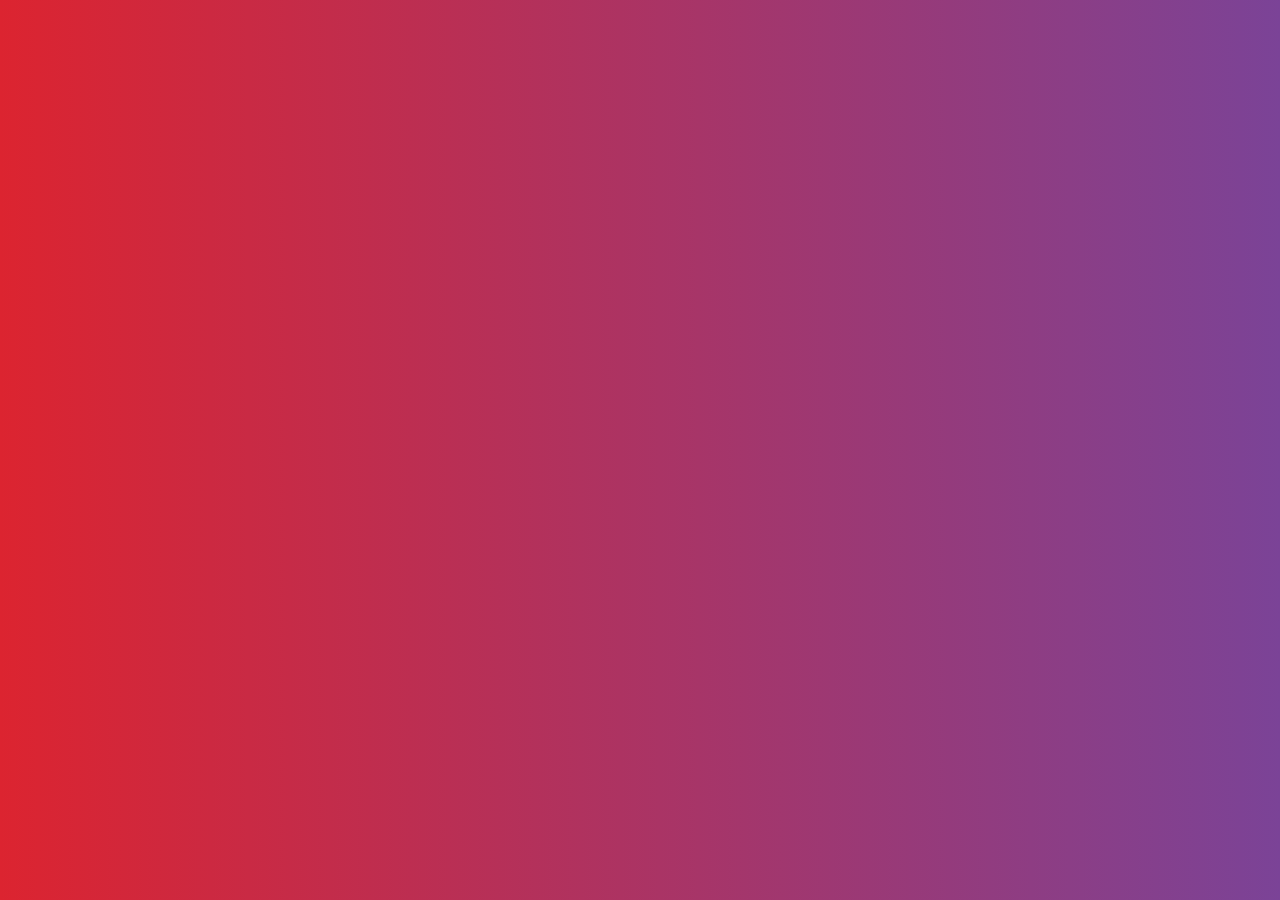
==== revoluciones.html @ 2a9cf99a "first" ====
<html>
<head>
    <title>REVOLUCIONES</title>

    <meta charset="utf-8">
    <meta name="viewport" content="width=device-width" user-scalable="no" />

    <link href="styles.css" rel="stylesheet" type="text/css">
    <link href="https://cdn.jsdelivr.net/npm/bootstrap@5.1.3/dist/css/bootstrap.min.css" rel="stylesheet"
        integrity="sha384-1BmE4kWBq78iYhFldvKuhfTAU6auU8tT94WrHftjDbrCEXSU1oBoqyl2QvZ6jIW3" crossorigin="anonymous">
        
</head>
<body>
    



<script src="main.js"></script>
</body>
</html>
---- styles.css ----
body{

    background: #7b4397;  /* fallback for old browsers */
    background: -webkit-linear-gradient(to right, #dc2430, #7b4397);  /* Chrome 10-25, Safari 5.1-6 */
    background: linear-gradient(to right, #dc2430, #7b4397); /* W3C, IE 10+/ Edge, Firefox 16+, Chrome 26+, Opera 12+, Safari 7+ */
    
}



.nav-item{

    color: white;
}

.banner{

    width: 100%;
    height: 100vh;
    position: relative;
    overflow: hidden;
}

.slider{

    width: 100%;
    height: 100vh;
    position: absolute;
    top: 0;
}

#slideImg{

    width: 100%;
    height: 100%;

}

.overlay{

    width: 100%;
    height: 100vh;
    background: linear-gradient(rgba(0,0,0,0.7),rgba(0,0,0,0.7));
    position: absolute;
    top: 0;
}

.content h1{
    text-align: center;
    width: 80%;
    margin:10% auto 10px;
    font-size:50px;

    color: white;
}


.content h3{

    text-align: center;
    width: 80%;
    margin:0 auto 100px;
    font-weight: 100;
    line-height: 25px;
    color: white;
}


.cssbuttons-io-button {
    
    margin:0 auto;
    background: #A370F0;
    color: white;
    font-family: inherit;
    padding: 0.35em;
    padding-left: 1.2em;
    font-size: 17px;
    font-weight: 500;
    border-radius: 0.9em;
    border: none;
    letter-spacing: 0.05em;
    display: -webkit-box;
    display: -ms-flexbox;
    display: flex;
    -webkit-box-align: center;
        -ms-flex-align: center;
            align-items: center;
    -webkit-box-shadow: inset 0 0 1.6em -0.6em #714da6;
            box-shadow: inset 0 0 1.6em -0.6em #714da6;
    overflow: hidden;
    position: relative;
    height: 2.8em;
    padding-right: 3.3em;
   }
   
   .cssbuttons-io-button .icon {
    background: white;
    margin-left: 50%;
    position: absolute;
    display: -webkit-box;
    display: -ms-flexbox;
    display: flex;
    -webkit-box-align: center;
        -ms-flex-align: center;
            align-items: center;
    -webkit-box-pack: center;
        -ms-flex-pack: center;
            justify-content: center;
    height: 2.2em;
    width: 2.2em;
    border-radius: 0.7em;
    -webkit-box-shadow: 0.1em 0.1em 0.6em 0.2em #7b52b9;
            box-shadow: 0.1em 0.1em 0.6em 0.2em #7b52b9;
    right: 0.3em;
    -webkit-transition: all 0.3s;
    transition: all 0.3s;
   }
   
   .cssbuttons-io-button:hover .icon {
    width: calc(100% - 0.6em);
   }
   
   .cssbuttons-io-button .icon svg {
    width: 1.1em;
    -webkit-transition: -webkit-transform 0.3s;
    transition: -webkit-transform 0.3s;
    transition: transform 0.3s;
    transition: transform 0.3s, -webkit-transform 0.3s;
    color: #7b52b9;
   }
   
   .cssbuttons-io-button:hover .icon svg {
    -webkit-transform: translateX(0.1em);
        -ms-transform: translateX(0.1em);
            transform: translateX(0.1em);
   }
   
   .cssbuttons-io-button:active .icon {
    -webkit-transform: scale(0.95);
        -ms-transform: scale(0.95);
            transform: scale(0.95);
   }
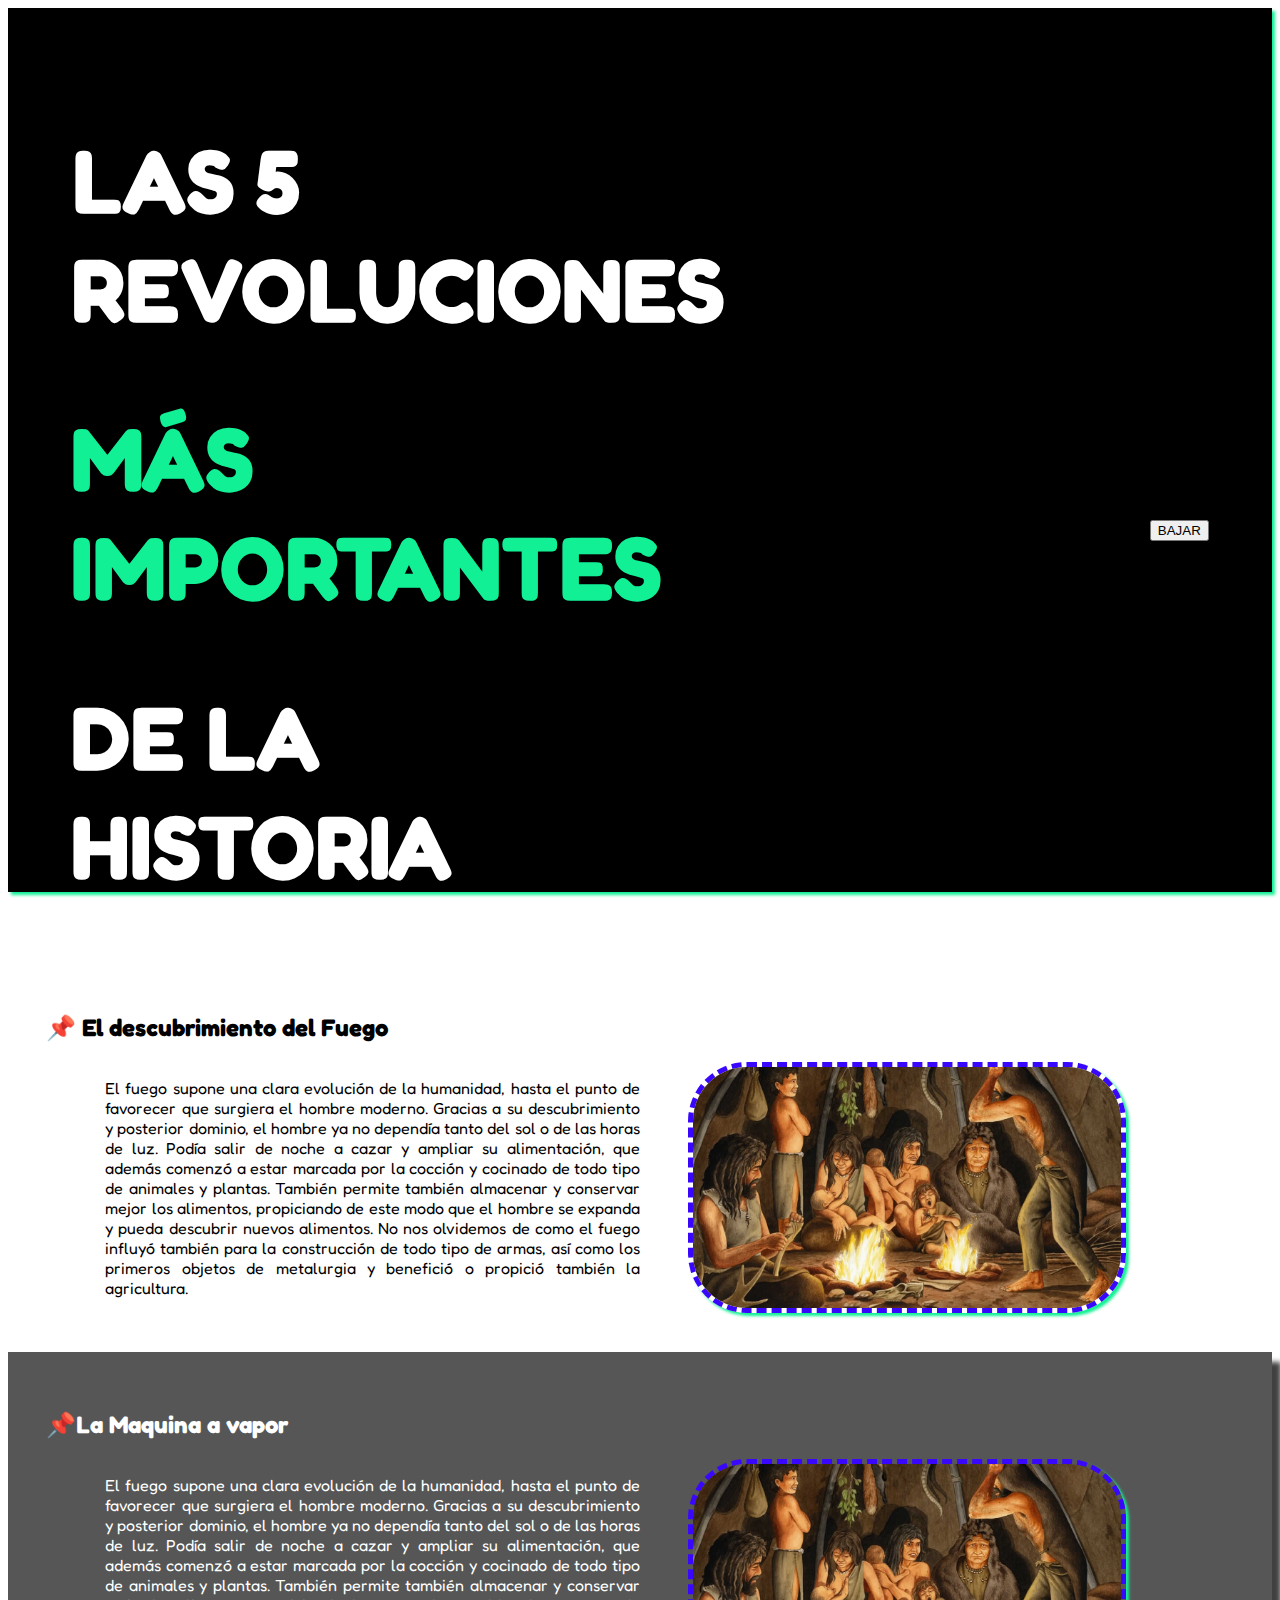
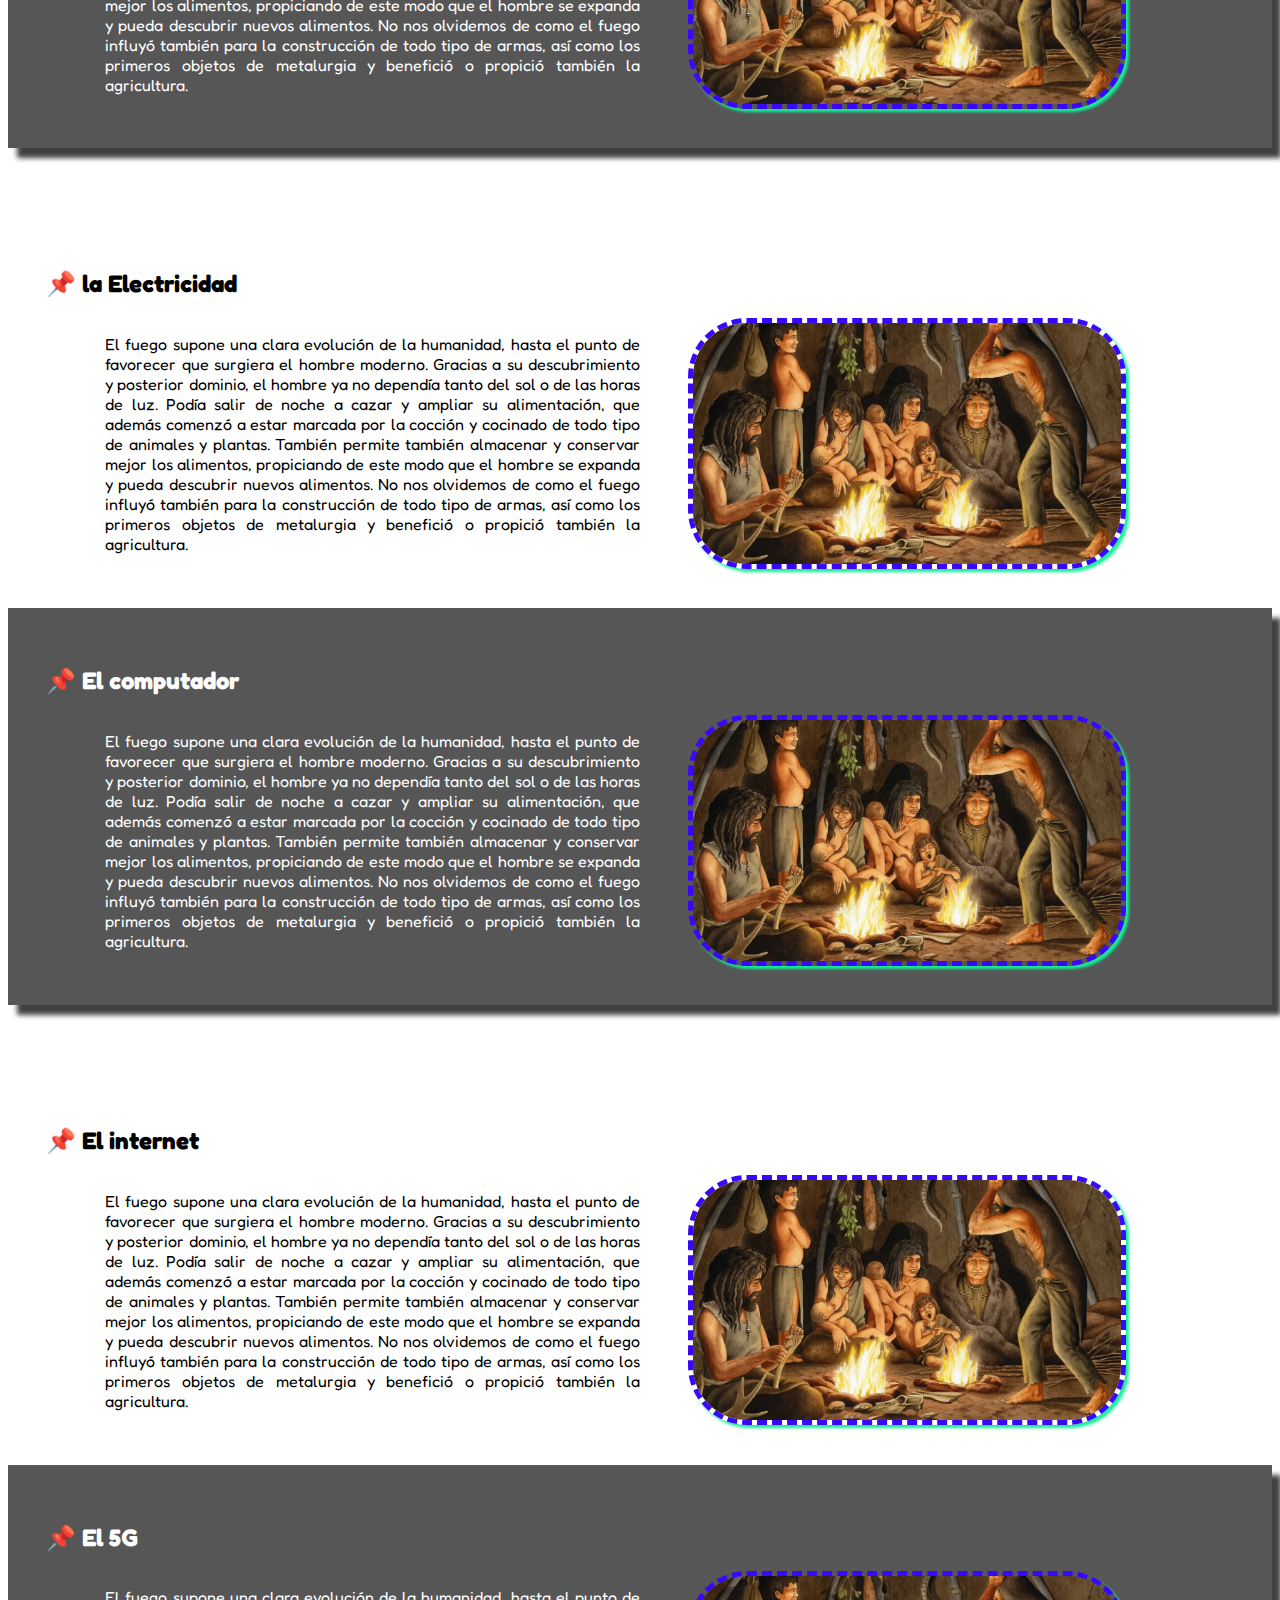
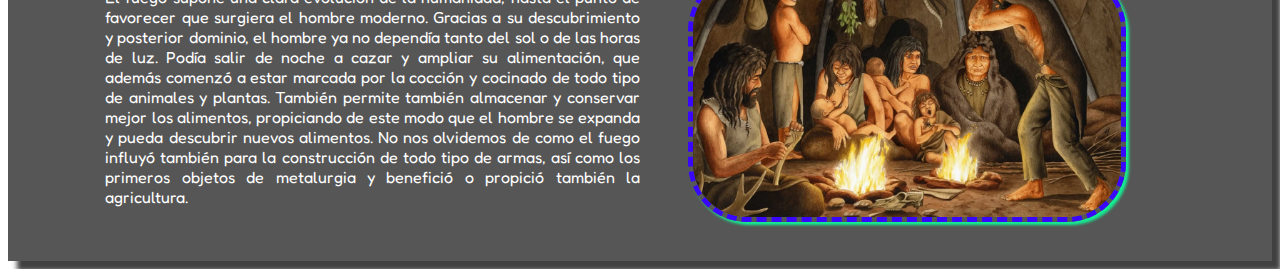
==== commit 60f0f2f1: "Segundo" ====
--- a/revoluciones.html
+++ b/revoluciones.html
@@ -8,12 +8,155 @@
     <link href="styles.css" rel="stylesheet" type="text/css">
     <link href="https://cdn.jsdelivr.net/npm/bootstrap@5.1.3/dist/css/bootstrap.min.css" rel="stylesheet"
         integrity="sha384-1BmE4kWBq78iYhFldvKuhfTAU6auU8tT94WrHftjDbrCEXSU1oBoqyl2QvZ6jIW3" crossorigin="anonymous">
+
+        <link rel="preconnect" href="https://fonts.googleapis.com">
+        <link rel="preconnect" href="https://fonts.gstatic.com" crossorigin>
+        <link href="https://fonts.googleapis.com/css2?family=Fredoka+One&display=swap" rel="stylesheet">
         
 </head>
 <body>
+
+    <div id="encabezado">
+    <div id="encabezado1">
+
+        <h1>LAS 5 REVOLUCIONES</h1>
+         <h1 style="color: #12F095">MÁS IMPORTANTES</h1>
+        <h1> DE LA HISTORIA</H1>
+
+
+    </div>
+
+    <div id="encabezado2">
+        <a href="#fuego">
+        <button type="button" id="bajar" class="btn btn-danger">BAJAR</button>
+        </a>
+    </div>
+    </div>
+
+    <!--====================FUEGO=================-->
+
+    <section id="fuego">
+        <div id="fuegodiv">
+        <h2>📌 El descubrimiento del Fuego</h2>
+        <div id="fuegodiv2">
+            
+            <div><p>El fuego supone una clara evolución de la humanidad, hasta el punto de favorecer que surgiera el hombre moderno. Gracias a su descubrimiento y posterior dominio, el hombre ya no dependía tanto del sol o de las horas de luz. Podía salir de noche a cazar y ampliar su alimentación, que además comenzó a estar marcada por la cocción y cocinado de todo tipo de animales y plantas.
+                También permite también almacenar y conservar mejor los alimentos, propiciando de este modo que el hombre se expanda y pueda descubrir nuevos alimentos.
+                No nos olvidemos de como el fuego influyó también para la construcción de todo tipo de armas, así como los primeros objetos de metalurgia y benefició o propició también la agricultura.
+                </p></div>
+            <div>
+                <center>
+                <img src="Fuego-Descubrimiento.jpg" id="fuegoimg">
+                </center>
+            </div> 
+        </div>
+        </div>
+    </section>
+
+    <!-- ===================MAQUINA A VAPOR==============-->
+
+    <section id="vapor">
+        <div id="fuegodiv">
+        <h2>📌La Maquina a vapor</h2>
+        <div id="fuegodiv2">
+            
+            <div><p>El fuego supone una clara evolución de la humanidad, hasta el punto de favorecer que surgiera el hombre moderno. Gracias a su descubrimiento y posterior dominio, el hombre ya no dependía tanto del sol o de las horas de luz. Podía salir de noche a cazar y ampliar su alimentación, que además comenzó a estar marcada por la cocción y cocinado de todo tipo de animales y plantas.
+                También permite también almacenar y conservar mejor los alimentos, propiciando de este modo que el hombre se expanda y pueda descubrir nuevos alimentos.
+                No nos olvidemos de como el fuego influyó también para la construcción de todo tipo de armas, así como los primeros objetos de metalurgia y benefició o propició también la agricultura.
+                </p></div>
+            <div>
+                <center>
+                <img src="Fuego-Descubrimiento.jpg" id="fuegoimg">
+                </center>
+            </div> 
+        </div>
+        </div>
+    </section>
+
+    <!-- ================ELECTRICIDAD=================-->
+
+    <section id="fuego">
+        <div id="fuegodiv">
+        <h2>📌 la Electricidad</h2>
+        <div id="fuegodiv2">
+            
+            <div><p>El fuego supone una clara evolución de la humanidad, hasta el punto de favorecer que surgiera el hombre moderno. Gracias a su descubrimiento y posterior dominio, el hombre ya no dependía tanto del sol o de las horas de luz. Podía salir de noche a cazar y ampliar su alimentación, que además comenzó a estar marcada por la cocción y cocinado de todo tipo de animales y plantas.
+                También permite también almacenar y conservar mejor los alimentos, propiciando de este modo que el hombre se expanda y pueda descubrir nuevos alimentos.
+                No nos olvidemos de como el fuego influyó también para la construcción de todo tipo de armas, así como los primeros objetos de metalurgia y benefició o propició también la agricultura.
+                </p></div>
+            <div>
+                <center>
+                <img src="Fuego-Descubrimiento.jpg" id="fuegoimg">
+                </center>
+            </div> 
+        </div>
+        </div>
+    </section>
+
+    <!-- ================COMPUTADORAS=================-->
+
+    <section id="vapor">
+        <div id="fuegodiv">
+        <h2>📌 El computador</h2>
+        <div id="fuegodiv2">
+            
+            <div><p>El fuego supone una clara evolución de la humanidad, hasta el punto de favorecer que surgiera el hombre moderno. Gracias a su descubrimiento y posterior dominio, el hombre ya no dependía tanto del sol o de las horas de luz. Podía salir de noche a cazar y ampliar su alimentación, que además comenzó a estar marcada por la cocción y cocinado de todo tipo de animales y plantas.
+                También permite también almacenar y conservar mejor los alimentos, propiciando de este modo que el hombre se expanda y pueda descubrir nuevos alimentos.
+                No nos olvidemos de como el fuego influyó también para la construcción de todo tipo de armas, así como los primeros objetos de metalurgia y benefició o propició también la agricultura.
+                </p></div>
+            <div>
+                <center>
+                <img src="Fuego-Descubrimiento.jpg" id="fuegoimg">
+                </center>
+            </div> 
+        </div>
+        </div>
+    </section>
+    
+    <!-- ================INTERNET=================-->
+
+    <section id="fuego">
+        <div id="fuegodiv">
+        <h2>📌 El internet</h2>
+        <div id="fuegodiv2">
+            
+            <div><p>El fuego supone una clara evolución de la humanidad, hasta el punto de favorecer que surgiera el hombre moderno. Gracias a su descubrimiento y posterior dominio, el hombre ya no dependía tanto del sol o de las horas de luz. Podía salir de noche a cazar y ampliar su alimentación, que además comenzó a estar marcada por la cocción y cocinado de todo tipo de animales y plantas.
+                También permite también almacenar y conservar mejor los alimentos, propiciando de este modo que el hombre se expanda y pueda descubrir nuevos alimentos.
+                No nos olvidemos de como el fuego influyó también para la construcción de todo tipo de armas, así como los primeros objetos de metalurgia y benefició o propició también la agricultura.
+                </p></div>
+            <div>
+                <center>
+                <img src="Fuego-Descubrimiento.jpg" id="fuegoimg">
+                </center>
+            </div> 
+        </div>
+        </div>
+    </section>
+
+    <!-- ================El 5G=================-->
+
+    <section id="vapor">
+        <div id="fuegodiv">
+        <h2>📌 El 5G</h2>
+        <div id="fuegodiv2">
+            
+            <div><p>El fuego supone una clara evolución de la humanidad, hasta el punto de favorecer que surgiera el hombre moderno. Gracias a su descubrimiento y posterior dominio, el hombre ya no dependía tanto del sol o de las horas de luz. Podía salir de noche a cazar y ampliar su alimentación, que además comenzó a estar marcada por la cocción y cocinado de todo tipo de animales y plantas.
+                También permite también almacenar y conservar mejor los alimentos, propiciando de este modo que el hombre se expanda y pueda descubrir nuevos alimentos.
+                No nos olvidemos de como el fuego influyó también para la construcción de todo tipo de armas, así como los primeros objetos de metalurgia y benefició o propició también la agricultura.
+                </p></div>
+            <div>
+                <center>
+                <img src="Fuego-Descubrimiento.jpg" id="fuegoimg">
+                </center>
+            </div> 
+        </div>
+        </div>
+    </section>
+    
+    
     
 
-
+    
 
 <script src="main.js"></script>
 </body>
--- a/styles.css
+++ b/styles.css
@@ -1,12 +1,11 @@
-body{
-
-    background: #7b4397;  /* fallback for old browsers */
-    background: -webkit-linear-gradient(to right, #dc2430, #7b4397);  /* Chrome 10-25, Safari 5.1-6 */
-    background: linear-gradient(to right, #dc2430, #7b4397); /* W3C, IE 10+/ Edge, Firefox 16+, Chrome 26+, Opera 12+, Safari 7+ */
-    
-}
-
-
+
+
+h2{
+
+    font-family: 'Fredoka One', cursive;
+
+
+}
 
 .nav-item{
 
@@ -140,4 +139,84 @@
         -ms-transform: scale(0.95);
             transform: scale(0.95);
    }
-   +   
+   #encabezado{
+
+    font-family: 'Fredoka One', cursive;
+    justify-content: center;
+    width: 100%;
+    display: grid;
+    grid-template-columns: 45% 45%;
+    height: 100%;
+    margin: auto;
+    background-color: black;
+    box-shadow: 3px 3px 3px #12F095;
+
+   }
+   #encabezado1{
+    margin-top:10%;
+   }
+   #encabezado1 h1 {
+
+    color: white;
+    font-size:10vh;
+   }
+   #encabezado2{
+
+    text-align: right;
+    
+   }
+
+   #bajar{
+    
+    margin-top:90%;
+
+   }
+  
+   #fuego{
+
+    margin-top:5%;
+    font-family: 'Fredoka One', cursive;
+    
+
+
+   }
+
+   #fuegodiv{
+
+    padding: 3%;
+   }
+  
+   #fuegodiv2{
+
+    display: grid;
+    grid-template-columns: 45% 45%;
+    text-align: justify;
+    justify-content:center;
+
+   }
+
+   #fuegoimg{
+    width: 80%;
+    border-radius: 59px 59px 59px 59px;
+    -moz-border-radius: 59px 59px 59px 59px;
+    -webkit-border-radius: 59px 59px 59px 59px;
+    border: 5px dashed #3908fc;
+
+    box-shadow: 3px 3px 3px #12F095;
+
+   }
+
+   #vapor{
+    font-family: 'Fredoka One', cursive;
+    color:white;
+
+    background-color:#565656;
+    -webkit-box-shadow: 9px 10px 5px 0px rgba(0,0,0,0.75);
+    -moz-box-shadow: 9px 10px 5px 0px rgba(0,0,0,0.75);
+    box-shadow: 9px 10px 5px 0px rgba(0,0,0,0.75);
+
+   }
+
+
+   
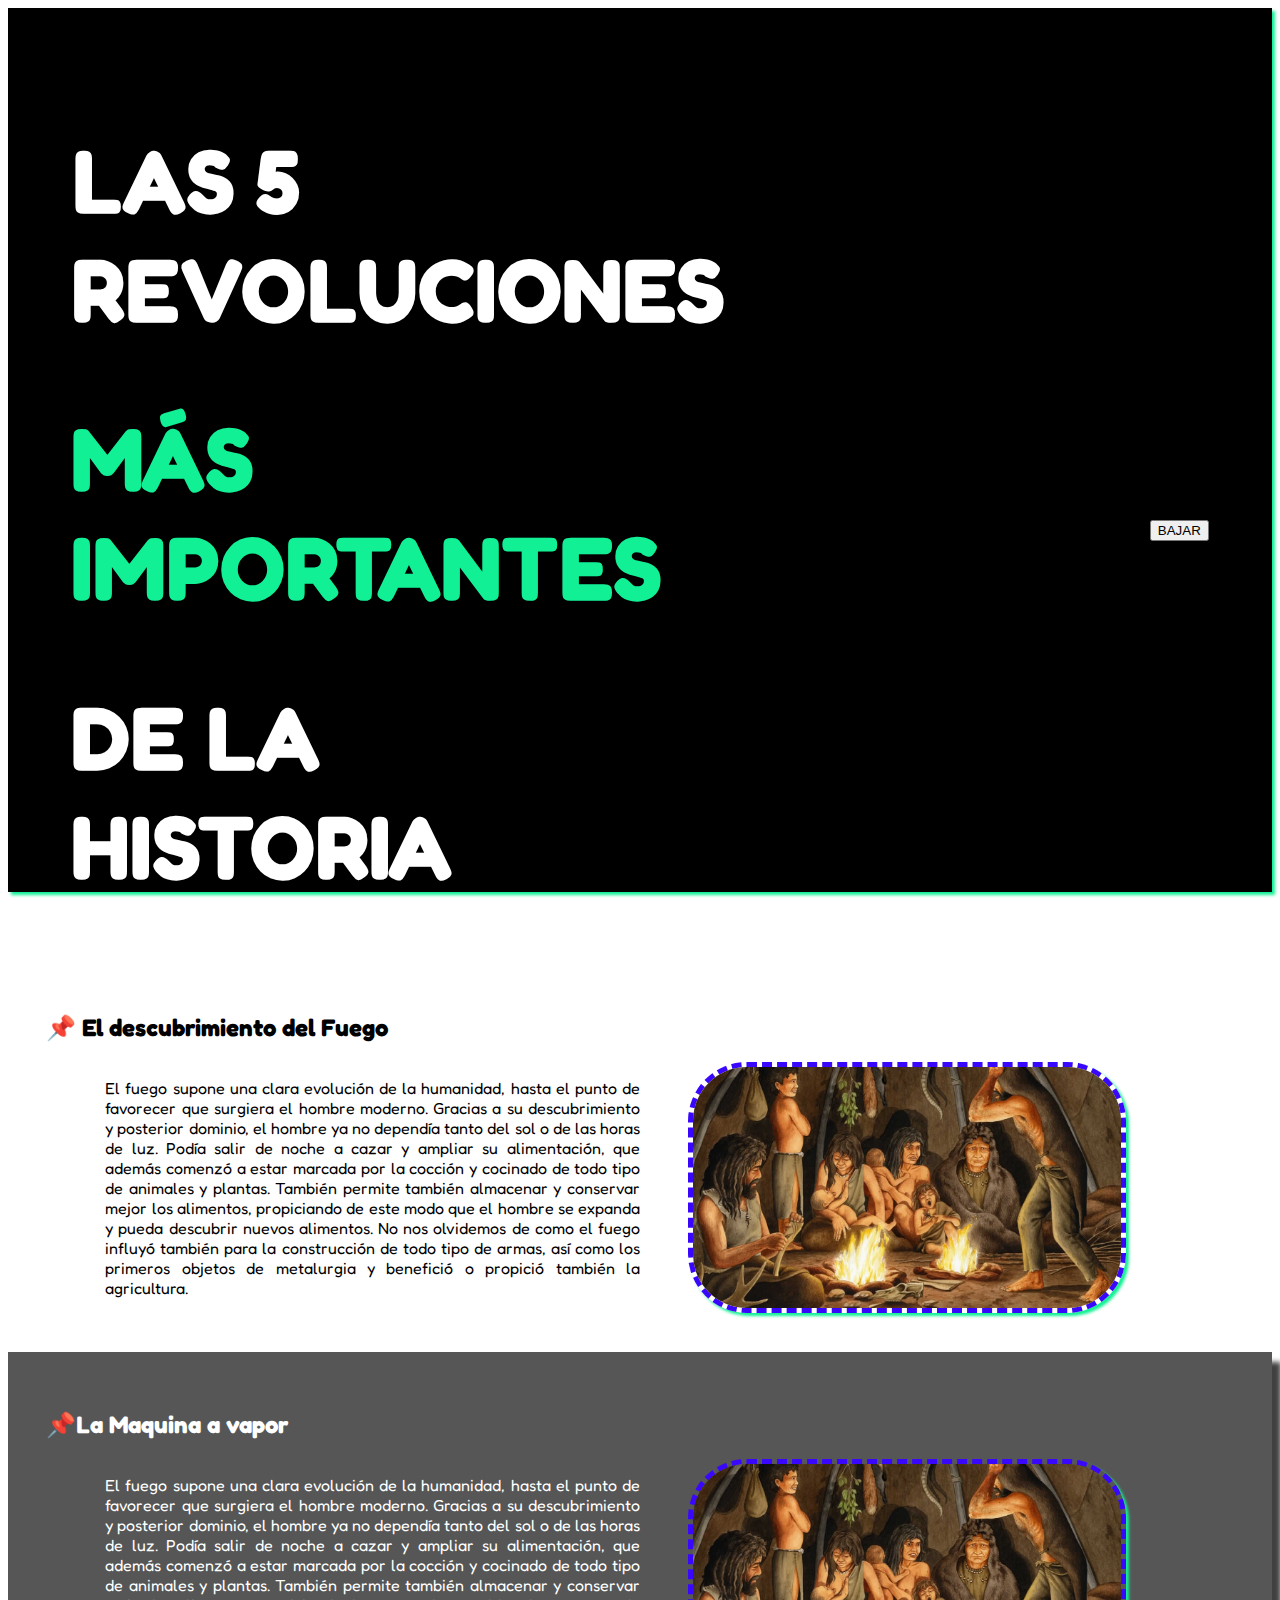
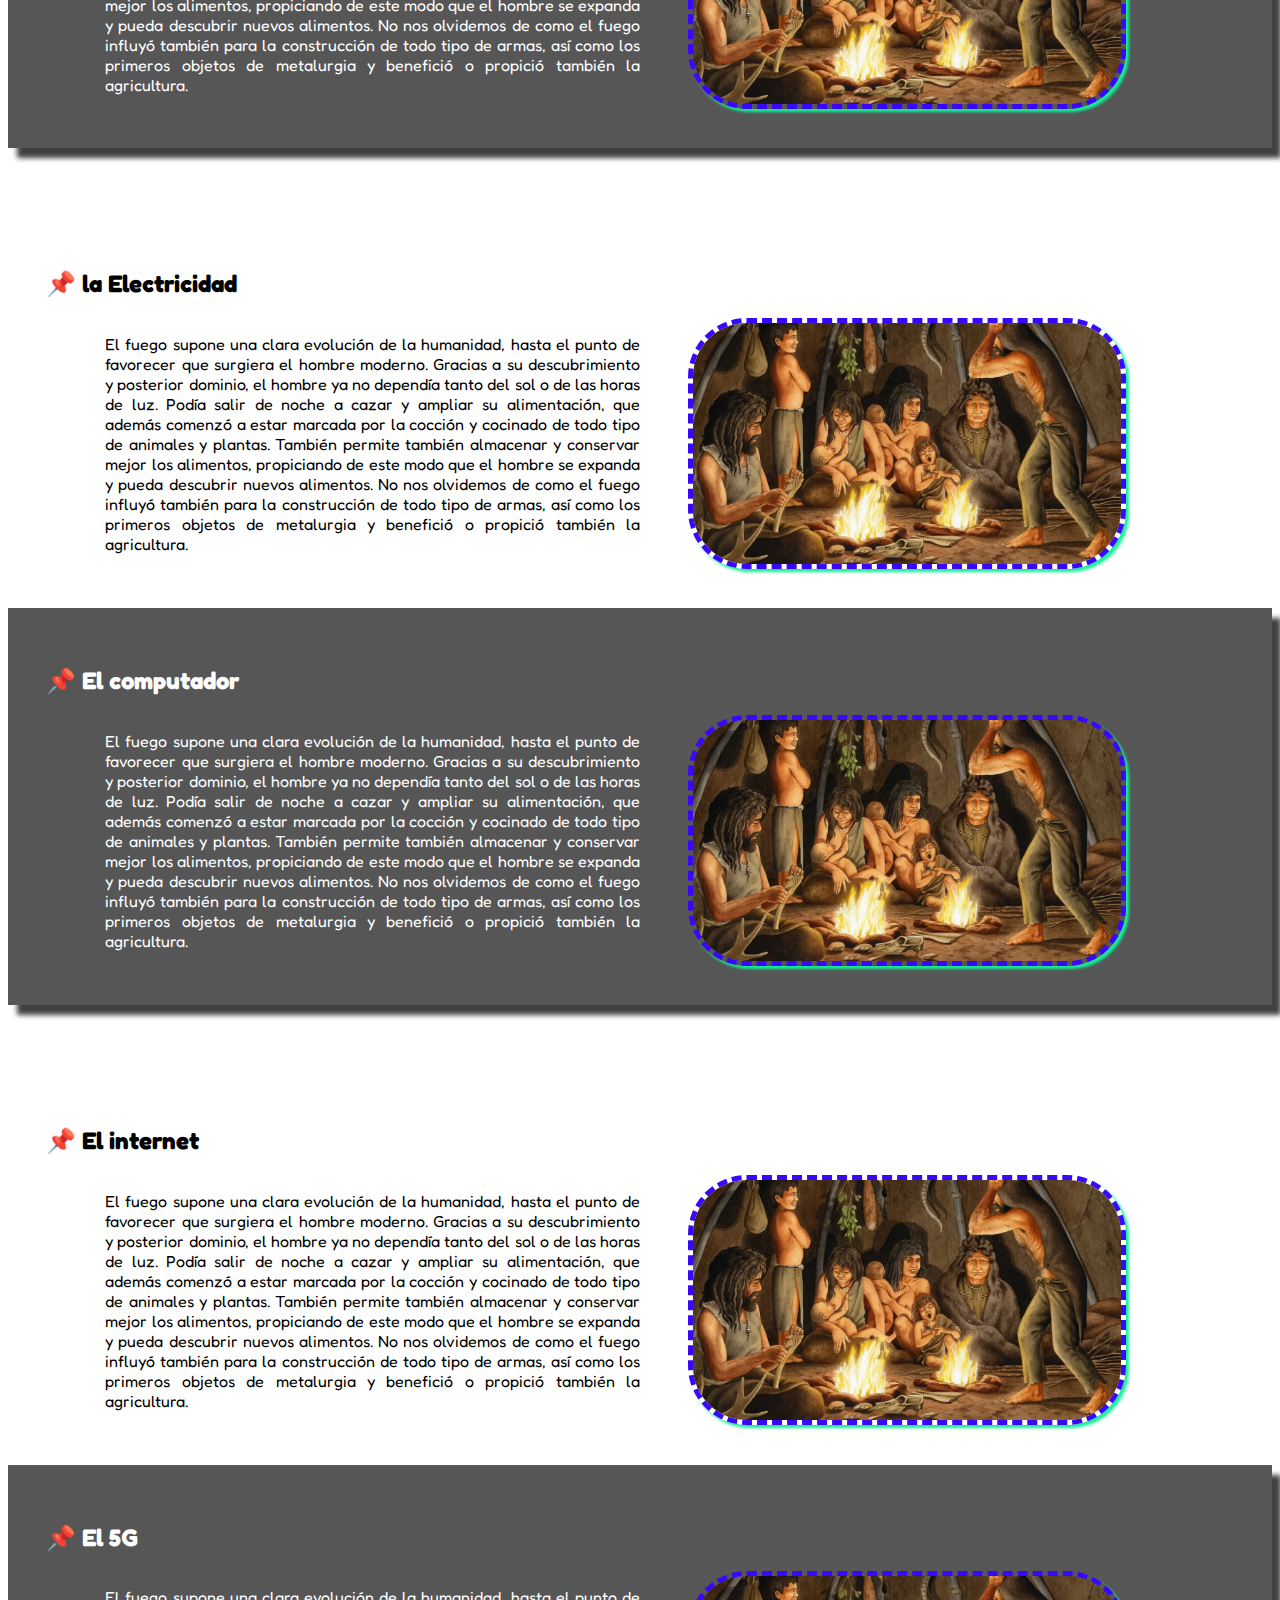
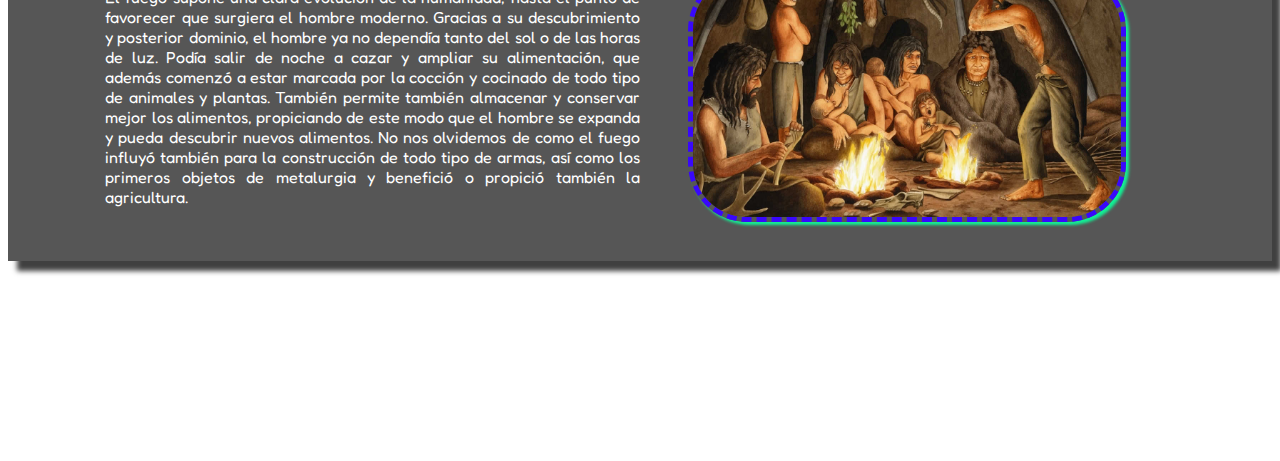
==== commit 6a197d93: "tercero" ====
--- a/revoluciones.html
+++ b/revoluciones.html
@@ -12,6 +12,9 @@
         <link rel="preconnect" href="https://fonts.googleapis.com">
         <link rel="preconnect" href="https://fonts.gstatic.com" crossorigin>
         <link href="https://fonts.googleapis.com/css2?family=Fredoka+One&display=swap" rel="stylesheet">
+
+        <link rel="stylesheet"  href="https://use.fontawesome.com/releases/v5.8.1/css/all.css" integrity="sha384-50oBUHEmvpQ+1lW4y57PTFmhCaXp0ML5d60M1M7uH2+nqUivzIebhndOJK28anvf" crossorigin="anonymous">
+
         
 </head>
 <body>
@@ -154,7 +157,20 @@
     </section>
     
     
-    
+    <footer id="footer">
+
+
+        <div class="redes-container">
+            <ul>
+              <li><a href="https://www.instagram.com/alejoelavion/" target="_blank" class="fab fa-instagram"></a></li>
+              <li><a href="https://wa.link/wn63qp" target="_blank" class="fab fa-whatsapp"></a></li>
+              <li><a href="https://github.com/" target="_blank" class="fab fa-github"></a></li>
+
+      
+            </ul>
+          </div>
+          
+       </footer>
 
     
 
--- a/styles.css
+++ b/styles.css
@@ -220,3 +220,67 @@
 
 
    
+   #footer{
+
+    margin-top: 20px;
+    background-color:white;
+}
+
+
+.redes-container{
+    display: flex;
+    height: 18vh;
+    align-items: center;
+    justify-content: center;
+    text-align: center;
+    margin-top: 30px;
+}
+
+.redes-container ul li{
+    display: inline-block;
+    margin: 0 5px;
+    width: 50px;
+    height: 50px;
+    text-align: center;
+}
+
+.redes-container ul li a{
+    display: block;
+    padding: 0 10px;
+    background-color: #333;
+    color: white;
+    line-height: 50px;
+    font-size: 18px;
+    box-shadow: 0 3px 5px 0px rgba(0, 0, 0, 2);
+    transition: .2s;
+}
+
+.redes-container ul:hover a{
+    filter:blur(2px);
+}
+
+.redes-container ul li a:hover{
+    transform: translate(-3px) scale(1.05);
+    box-shadow: 0 5px 5px 0px rgba(0, 0, 0, 4);
+    filter: none;
+}
+
+.redes-container ul li .facebook:hover{
+    background-color: var(--facebook);
+}
+
+.redes-container ul li .instagram:hover{
+    background-color: var(--instagram);
+}
+
+.redes-container ul li .twitter:hover{
+    background-color: var(--twitter);
+}
+
+.redes-container ul li .pinterest:hover{
+    background-color: var(--pinterest);
+}
+
+.redes-container ul li .linkedin:hover{
+    background-color: var(--linkedin);
+}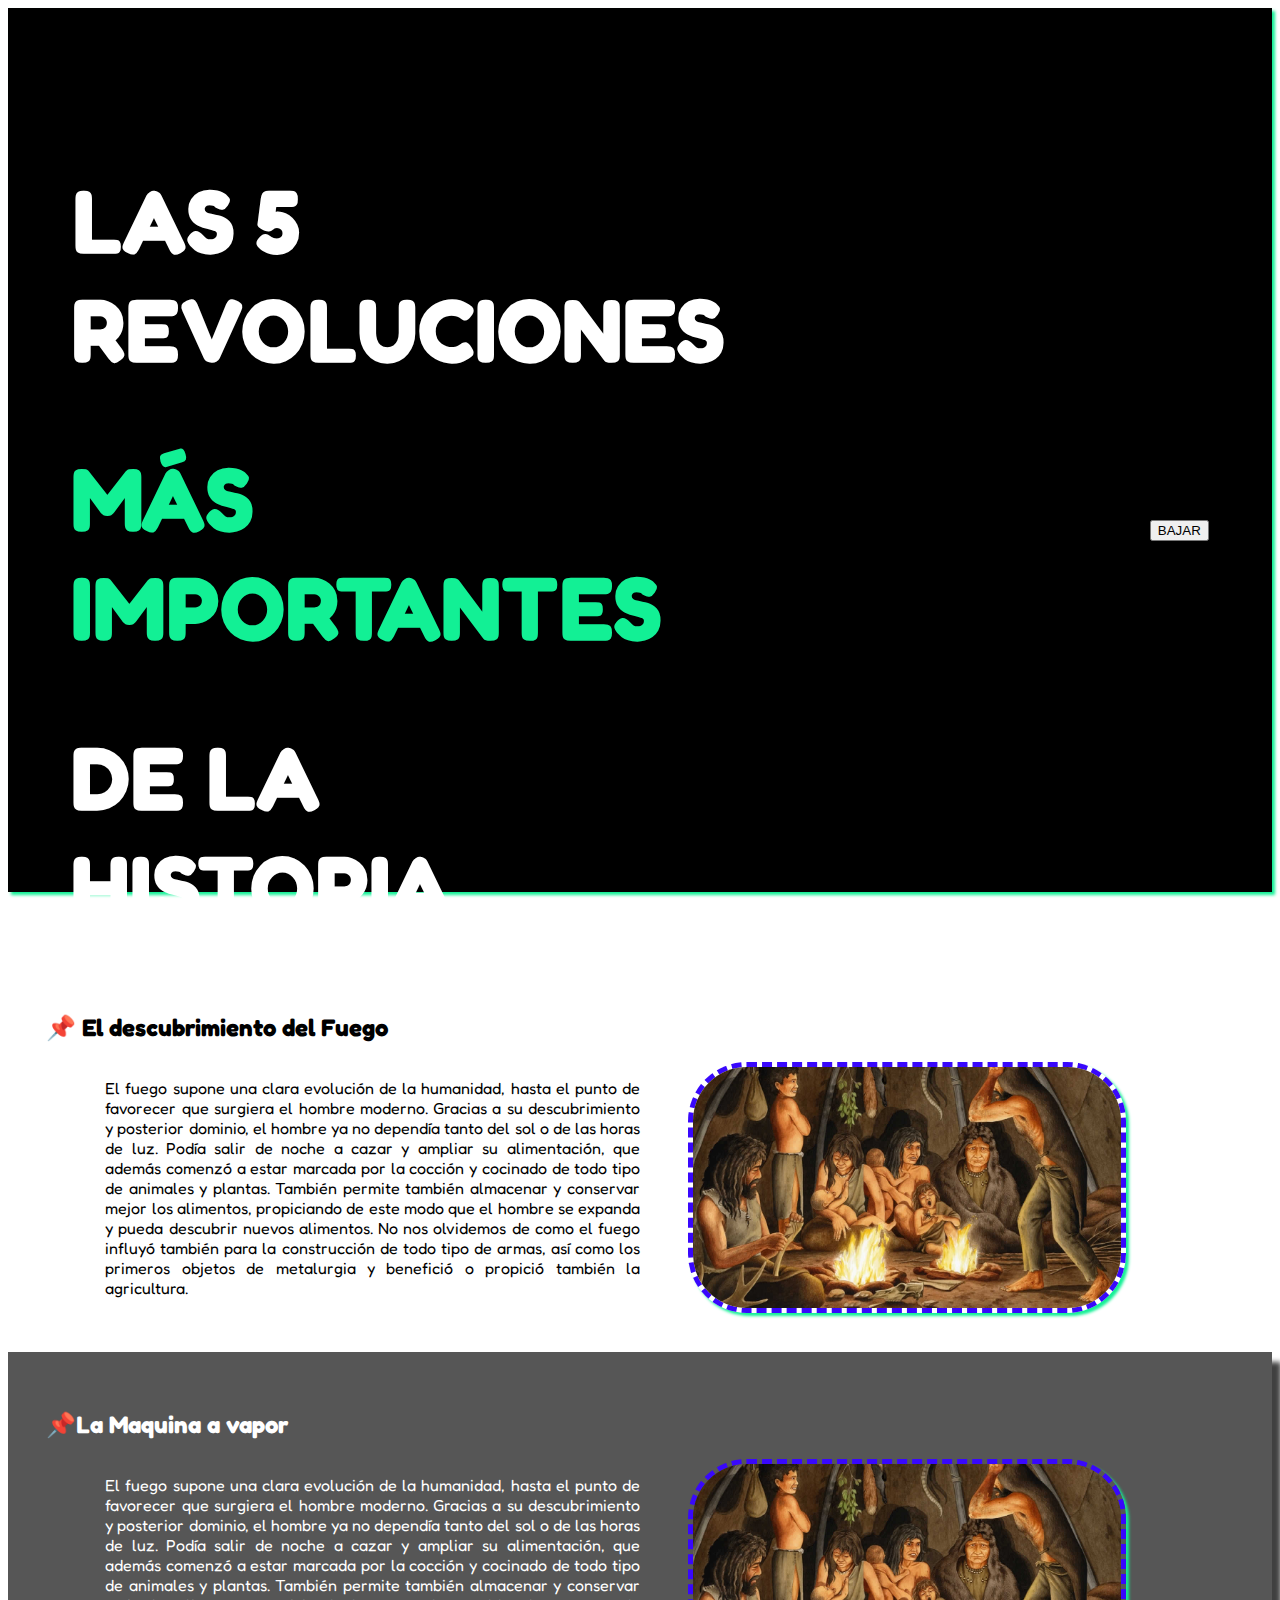
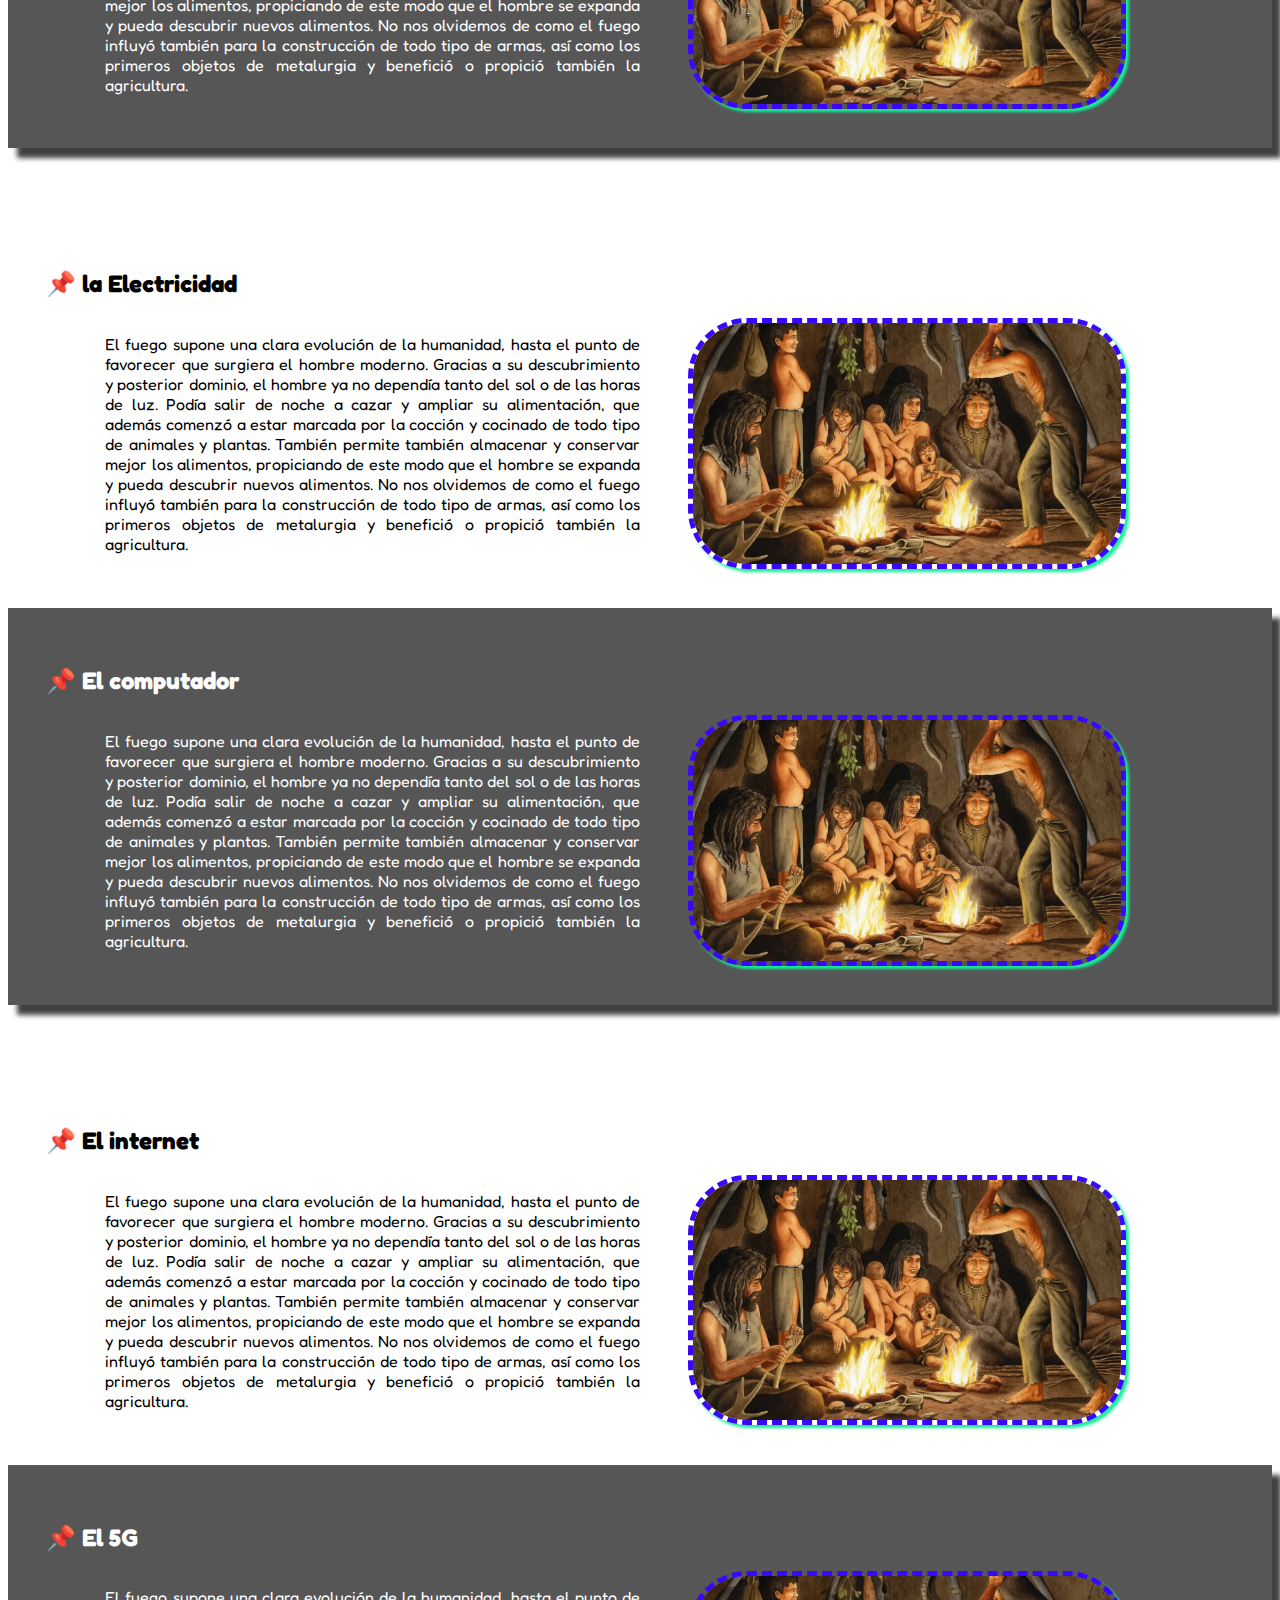
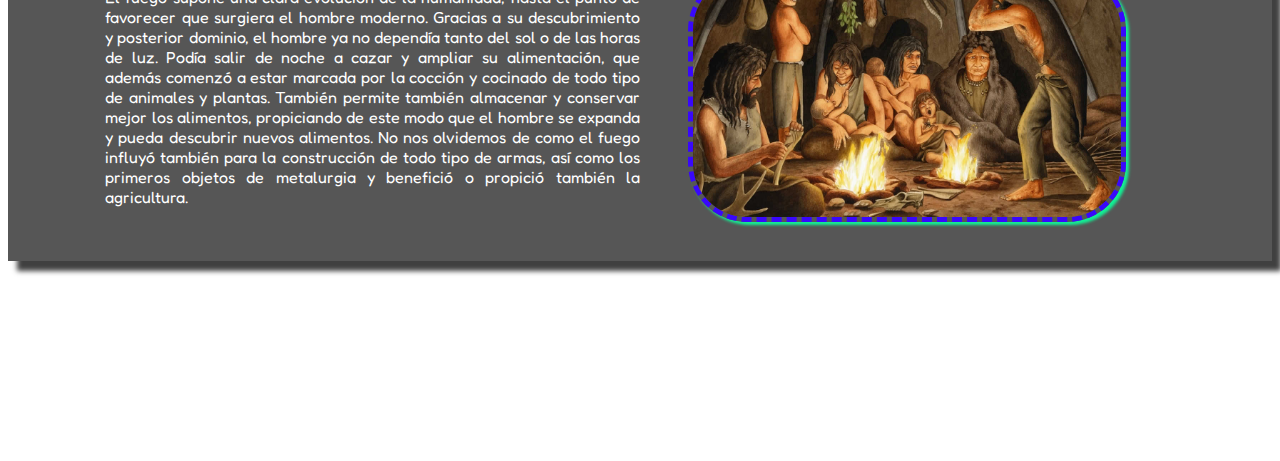
==== commit ca4526f4: "cuarto" ====
--- a/revoluciones.html
+++ b/revoluciones.html
@@ -21,7 +21,8 @@
 
     <div id="encabezado">
     <div id="encabezado1">
-
+        <br>
+        <br>
         <h1>LAS 5 REVOLUCIONES</h1>
          <h1 style="color: #12F095">MÁS IMPORTANTES</h1>
         <h1> DE LA HISTORIA</H1>
--- a/styles.css
+++ b/styles.css
@@ -26,13 +26,6 @@
     height: 100vh;
     position: absolute;
     top: 0;
-}
-
-#slideImg{
-
-    width: 100%;
-    height: 100%;
-
 }
 
 .overlay{
@@ -63,6 +56,29 @@
     line-height: 25px;
     color: white;
 }
+
+/*+++++++++++++++++++INDEX COMPUTADORES++++++++++++++++++++++++*/
+
+@media(min-width:768px){
+
+    #slideImg{
+
+        width: 100%;
+        height: 100%;
+    
+    }
+
+}
+
+/*+++++++++++++++++++INDEX TELEFONOS++++++++++++++++++++++++*/
+@media(max-width:768px){   
+    #slideImg{
+    
+        height: 100%;
+        position: absolute;
+    }
+}
+
 
 
 .cssbuttons-io-button {
@@ -139,7 +155,10 @@
         -ms-transform: scale(0.95);
             transform: scale(0.95);
    }
-   
+
+
+   /*+++++++++++++++++++++++++REVOLUCIONES COMPUTADORES+++++++++++++++++++++++++*/
+   @media(min-width:768px){
    #encabezado{
 
     font-family: 'Fredoka One', cursive;
@@ -153,6 +172,7 @@
     box-shadow: 3px 3px 3px #12F095;
 
    }
+
    #encabezado1{
     margin-top:10%;
    }
@@ -217,8 +237,87 @@
     box-shadow: 9px 10px 5px 0px rgba(0,0,0,0.75);
 
    }
-
-
+   }
+
+   @media(max-width:768px){
+
+    #encabezado{
+
+        font-family: 'Fredoka One', cursive;
+        width: 100%;
+        height: 100%;
+        background-color: black;
+        box-shadow: 3px 3px 3px #12F095;
+    
+       }
+    
+       #encabezado1{
+        background-color: black;
+
+        }
+       #encabezado1 h1 {
+        color: white;
+        font-size:7vh;
+       }
+       #encabezado2{
+    
+        text-align: right;
+        
+       }
+    
+       #bajar{
+        
+        margin-top:30%;
+       }
+      
+       #fuego{
+    
+        margin-top:5%;
+        font-family: 'Fredoka One', cursive;
+        
+    
+    
+       }
+    
+       #fuegodiv{
+    
+        padding: 3%;
+       }
+      
+       #fuegodiv2{
+    
+        display: grid;
+        grid-template-columns: 45% 45%;
+        text-align: justify;
+        justify-content:center;
+    
+       }
+    
+       #fuegoimg{
+        width: 80%;
+        border-radius: 59px 59px 59px 59px;
+        -moz-border-radius: 59px 59px 59px 59px;
+        -webkit-border-radius: 59px 59px 59px 59px;
+        border: 5px dashed #3908fc;
+    
+        box-shadow: 3px 3px 3px #12F095;
+    
+       }
+    
+       #vapor{
+        font-family: 'Fredoka One', cursive;
+        color:white;
+    
+        background-color:#565656;
+        -webkit-box-shadow: 9px 10px 5px 0px rgba(0,0,0,0.75);
+        -moz-box-shadow: 9px 10px 5px 0px rgba(0,0,0,0.75);
+        box-shadow: 9px 10px 5px 0px rgba(0,0,0,0.75);
+    
+       }
+
+}
+
+/*+++++++++++FOOTER+++++++++++++++++++++*/
    
    #footer{
 
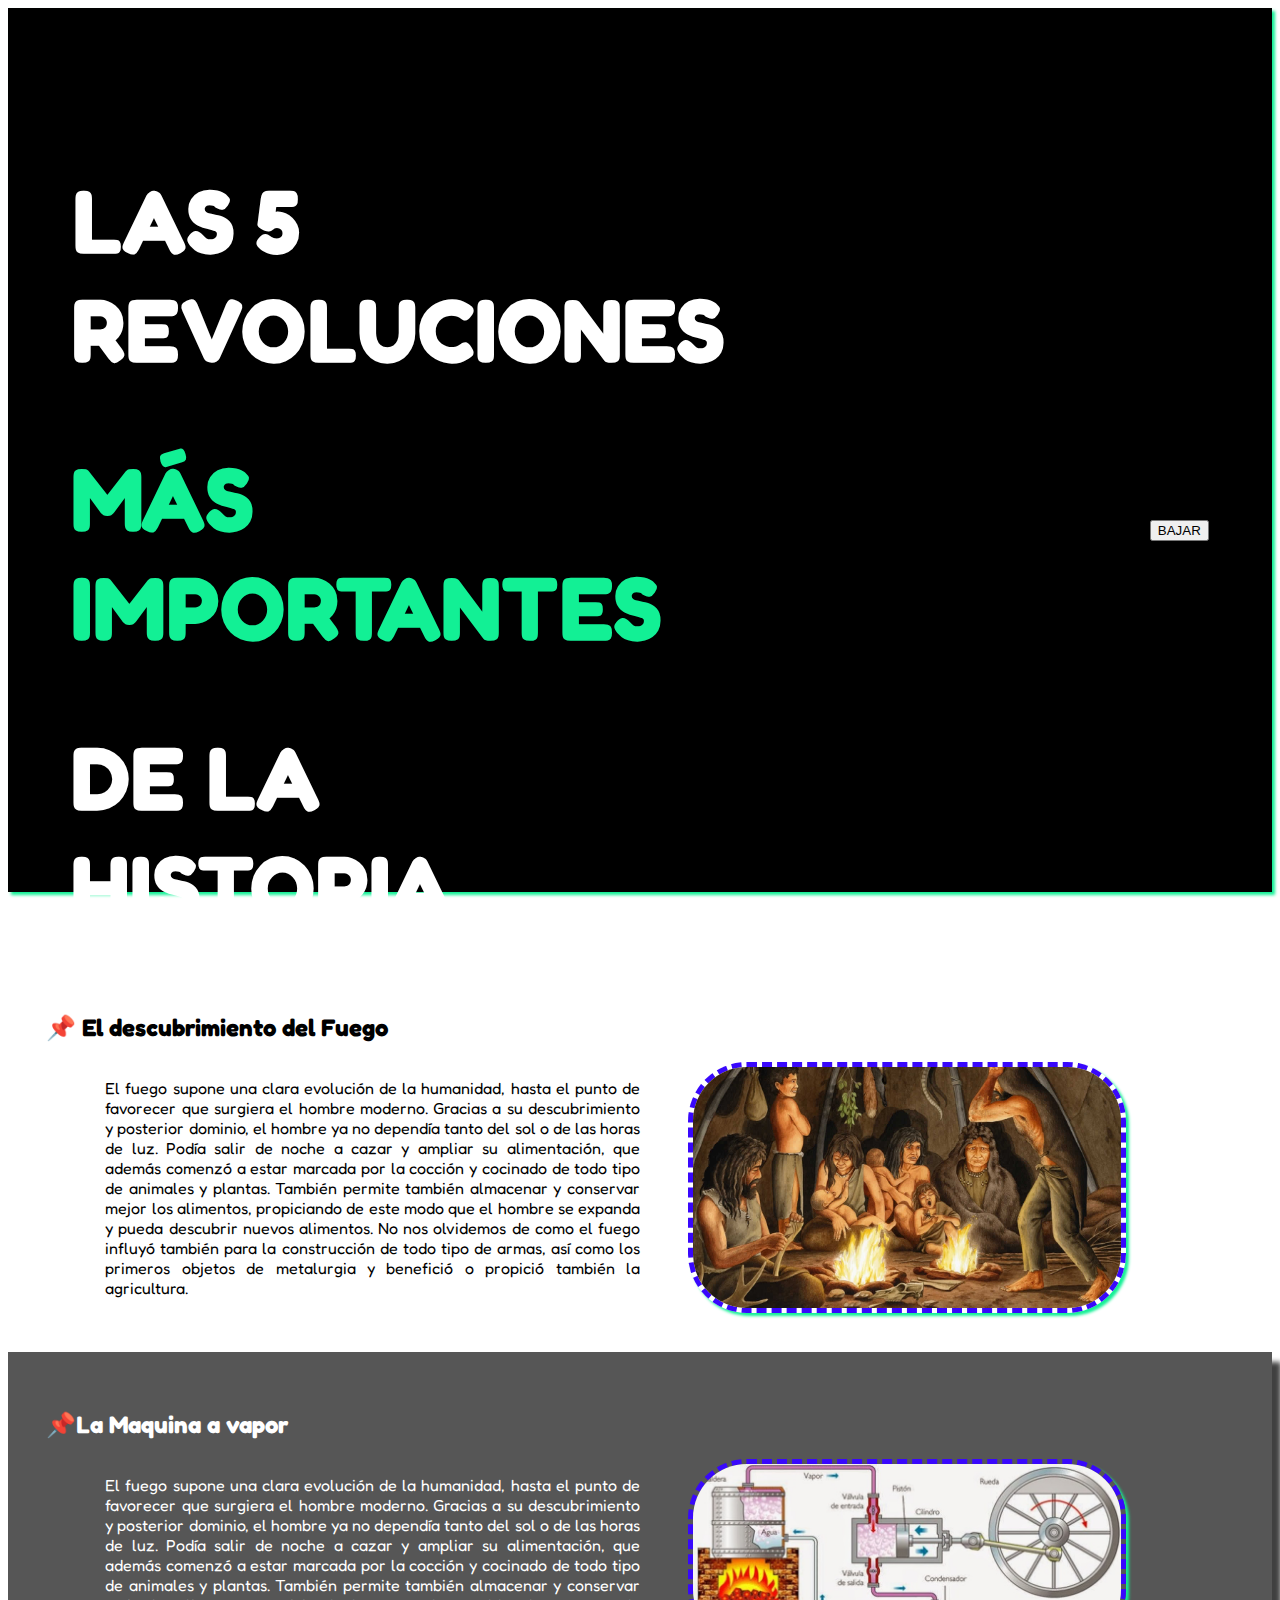
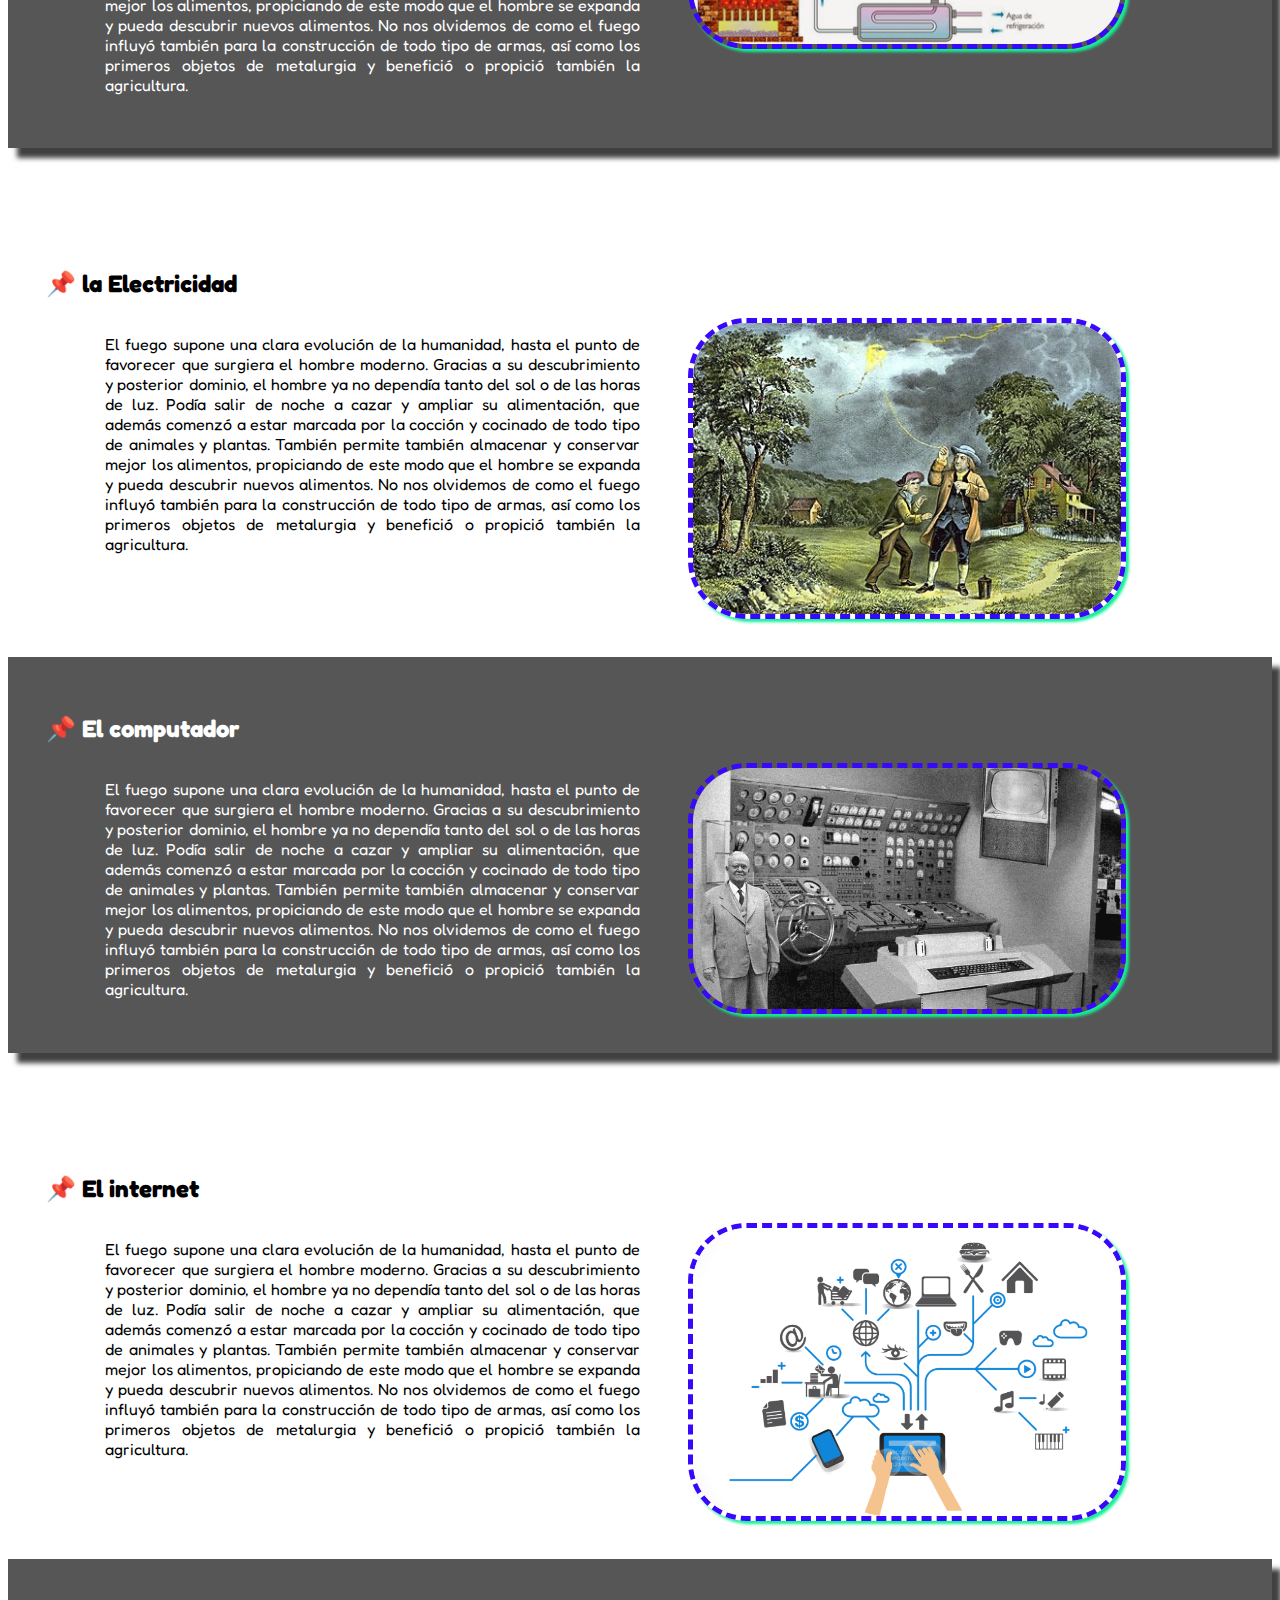
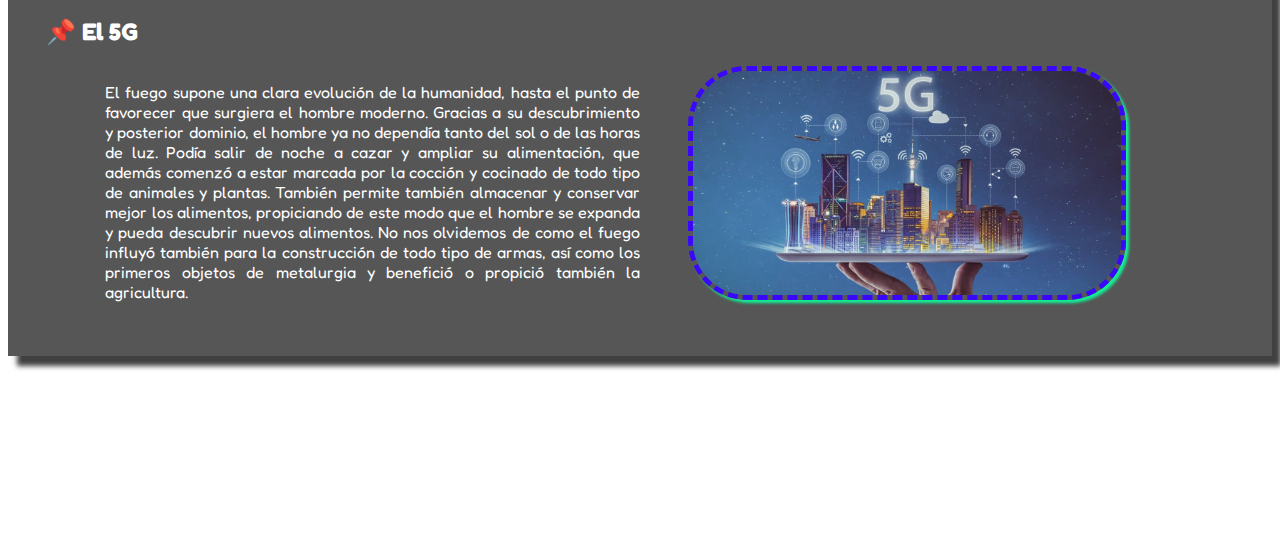
==== commit 7b43972c: "4.2" ====
--- a/revoluciones.html
+++ b/revoluciones.html
@@ -70,7 +70,7 @@
                 </p></div>
             <div>
                 <center>
-                <img src="Fuego-Descubrimiento.jpg" id="fuegoimg">
+                <img src="maquinavapor.jpg" id="fuegoimg">
                 </center>
             </div> 
         </div>
@@ -90,7 +90,7 @@
                 </p></div>
             <div>
                 <center>
-                <img src="Fuego-Descubrimiento.jpg" id="fuegoimg">
+                <img src="image2.jpeg" id="fuegoimg">
                 </center>
             </div> 
         </div>
@@ -110,7 +110,7 @@
                 </p></div>
             <div>
                 <center>
-                <img src="Fuego-Descubrimiento.jpg" id="fuegoimg">
+                <img src="computador.png" id="fuegoimg">
                 </center>
             </div> 
         </div>
@@ -130,7 +130,7 @@
                 </p></div>
             <div>
                 <center>
-                <img src="Fuego-Descubrimiento.jpg" id="fuegoimg">
+                <img src="internet.png" id="fuegoimg">
                 </center>
             </div> 
         </div>
@@ -150,7 +150,7 @@
                 </p></div>
             <div>
                 <center>
-                <img src="Fuego-Descubrimiento.jpg" id="fuegoimg">
+                <img src="5g.jpg" id="fuegoimg">
                 </center>
             </div> 
         </div>
--- a/styles.css
+++ b/styles.css
@@ -37,14 +37,7 @@
     top: 0;
 }
 
-.content h1{
-    text-align: center;
-    width: 80%;
-    margin:10% auto 10px;
-    font-size:50px;
-
-    color: white;
-}
+
 
 
 .content h3{
@@ -68,6 +61,15 @@
     
     }
 
+    .content h1{
+        text-align: center;
+        width: 80%;
+        margin:10% auto 10px;
+        font-size:50px;
+    
+        color: white;
+    }
+
 }
 
 /*+++++++++++++++++++INDEX TELEFONOS++++++++++++++++++++++++*/
@@ -77,6 +79,15 @@
         height: 100%;
         position: absolute;
     }
+}
+
+.content h1{
+    text-align: center;
+    width: 80%;
+    margin:10% auto 10px;
+    font-size:40px;
+
+    color: white;
 }
 
 
@@ -257,7 +268,7 @@
         }
        #encabezado1 h1 {
         color: white;
-        font-size:7vh;
+        font-size:6vh;
        }
        #encabezado2{
     
@@ -283,11 +294,11 @@
     
         padding: 3%;
        }
-      
+     
+       
        #fuegodiv2{
     
-        display: grid;
-        grid-template-columns: 45% 45%;
+    
         text-align: justify;
         justify-content:center;
     
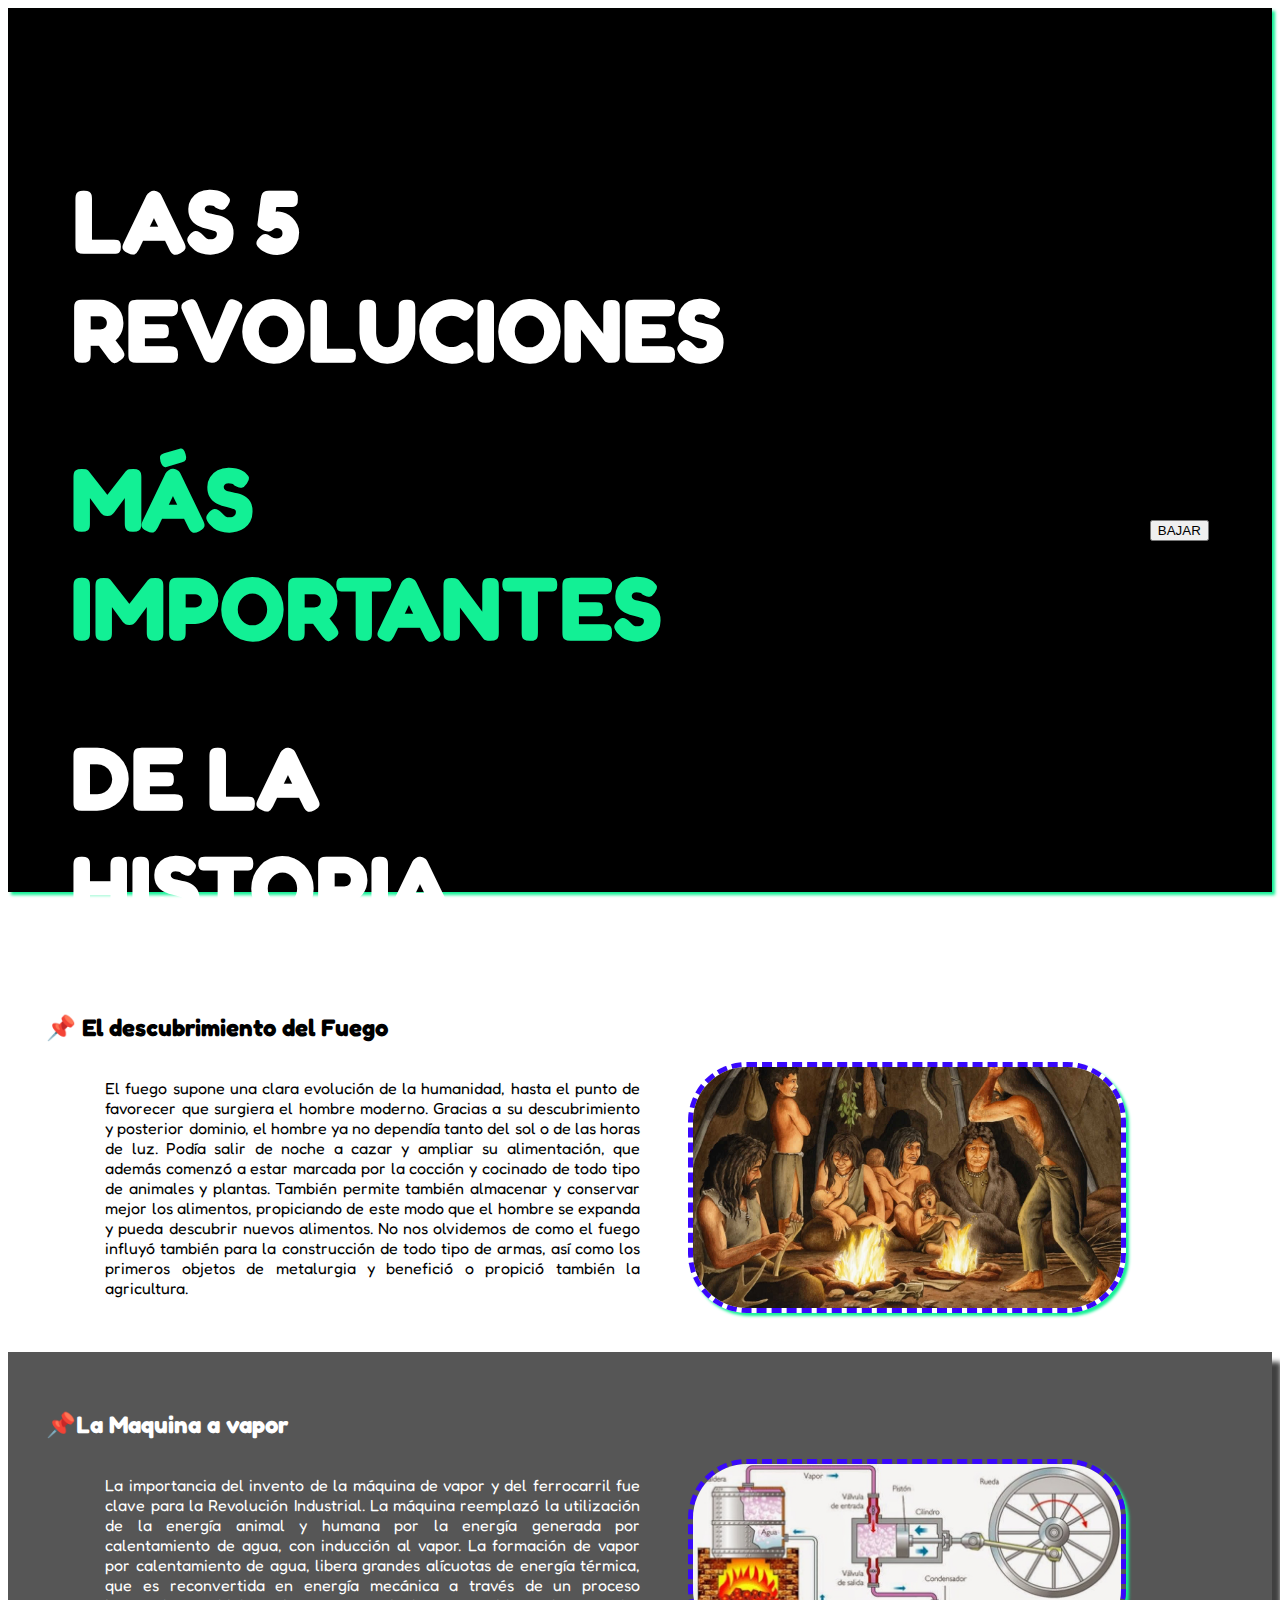
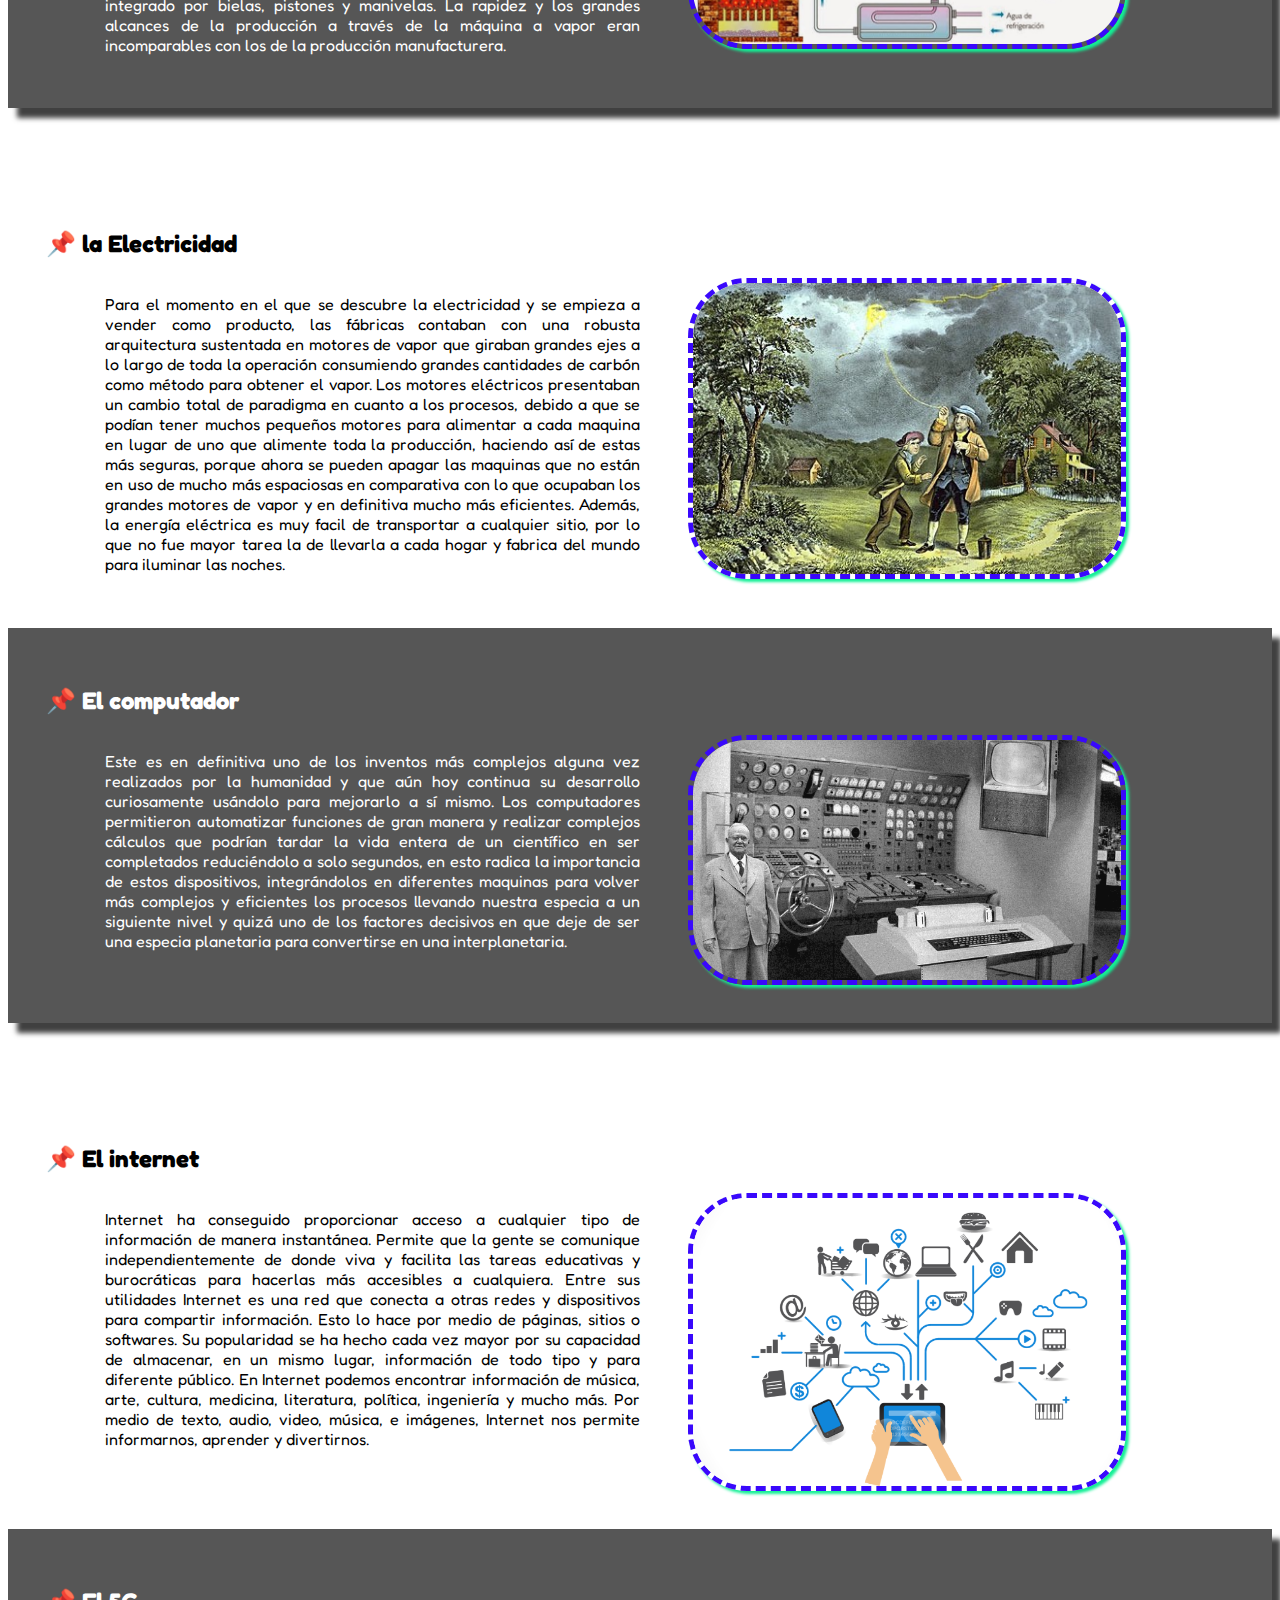
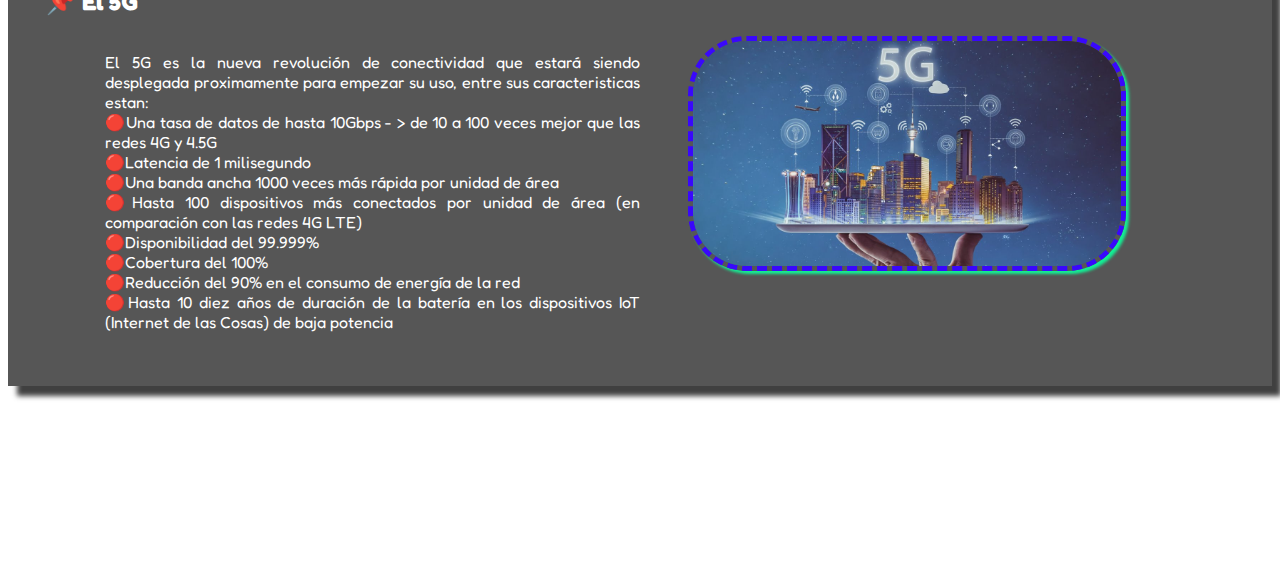
==== commit b7f01b83: "4.3" ====
--- a/revoluciones.html
+++ b/revoluciones.html
@@ -1,4 +1,5 @@
 <html>
+
 <head>
     <title>REVOLUCIONES</title>
 
@@ -9,51 +10,60 @@
     <link href="https://cdn.jsdelivr.net/npm/bootstrap@5.1.3/dist/css/bootstrap.min.css" rel="stylesheet"
         integrity="sha384-1BmE4kWBq78iYhFldvKuhfTAU6auU8tT94WrHftjDbrCEXSU1oBoqyl2QvZ6jIW3" crossorigin="anonymous">
 
-        <link rel="preconnect" href="https://fonts.googleapis.com">
-        <link rel="preconnect" href="https://fonts.gstatic.com" crossorigin>
-        <link href="https://fonts.googleapis.com/css2?family=Fredoka+One&display=swap" rel="stylesheet">
-
-        <link rel="stylesheet"  href="https://use.fontawesome.com/releases/v5.8.1/css/all.css" integrity="sha384-50oBUHEmvpQ+1lW4y57PTFmhCaXp0ML5d60M1M7uH2+nqUivzIebhndOJK28anvf" crossorigin="anonymous">
-
-        
+    <link rel="preconnect" href="https://fonts.googleapis.com">
+    <link rel="preconnect" href="https://fonts.gstatic.com" crossorigin>
+    <link href="https://fonts.googleapis.com/css2?family=Fredoka+One&display=swap" rel="stylesheet">
+
+    <link rel="stylesheet" href="https://use.fontawesome.com/releases/v5.8.1/css/all.css"
+        integrity="sha384-50oBUHEmvpQ+1lW4y57PTFmhCaXp0ML5d60M1M7uH2+nqUivzIebhndOJK28anvf" crossorigin="anonymous">
+
+
 </head>
+
 <body>
 
     <div id="encabezado">
-    <div id="encabezado1">
-        <br>
-        <br>
-        <h1>LAS 5 REVOLUCIONES</h1>
-         <h1 style="color: #12F095">MÁS IMPORTANTES</h1>
-        <h1> DE LA HISTORIA</H1>
-
-
+        <div id="encabezado1">
+            <br>
+            <br>
+            <h1>LAS 5 REVOLUCIONES</h1>
+            <h1 style="color: #12F095">MÁS IMPORTANTES</h1>
+            <h1> DE LA HISTORIA</H1>
+
+
+        </div>
+
+        <div id="encabezado2">
+            <a href="#fuego">
+                <button type="button" id="bajar" class="btn btn-danger">BAJAR</button>
+            </a>
+        </div>
     </div>
 
-    <div id="encabezado2">
-        <a href="#fuego">
-        <button type="button" id="bajar" class="btn btn-danger">BAJAR</button>
-        </a>
-    </div>
-    </div>
-
     <!--====================FUEGO=================-->
 
     <section id="fuego">
         <div id="fuegodiv">
-        <h2>📌 El descubrimiento del Fuego</h2>
-        <div id="fuegodiv2">
-            
-            <div><p>El fuego supone una clara evolución de la humanidad, hasta el punto de favorecer que surgiera el hombre moderno. Gracias a su descubrimiento y posterior dominio, el hombre ya no dependía tanto del sol o de las horas de luz. Podía salir de noche a cazar y ampliar su alimentación, que además comenzó a estar marcada por la cocción y cocinado de todo tipo de animales y plantas.
-                También permite también almacenar y conservar mejor los alimentos, propiciando de este modo que el hombre se expanda y pueda descubrir nuevos alimentos.
-                No nos olvidemos de como el fuego influyó también para la construcción de todo tipo de armas, así como los primeros objetos de metalurgia y benefició o propició también la agricultura.
-                </p></div>
-            <div>
-                <center>
-                <img src="Fuego-Descubrimiento.jpg" id="fuegoimg">
-                </center>
-            </div> 
-        </div>
+            <h2>📌 El descubrimiento del Fuego</h2>
+            <div id="fuegodiv2">
+
+                <div>
+                    <p>El fuego supone una clara evolución de la humanidad, hasta el punto de favorecer que surgiera el
+                        hombre moderno. Gracias a su descubrimiento y posterior dominio, el hombre ya no dependía tanto
+                        del sol o de las horas de luz. Podía salir de noche a cazar y ampliar su alimentación, que
+                        además comenzó a estar marcada por la cocción y cocinado de todo tipo de animales y plantas.
+                        También permite también almacenar y conservar mejor los alimentos, propiciando de este modo que
+                        el hombre se expanda y pueda descubrir nuevos alimentos.
+                        No nos olvidemos de como el fuego influyó también para la construcción de todo tipo de armas,
+                        así como los primeros objetos de metalurgia y benefició o propició también la agricultura.
+                    </p>
+                </div>
+                <div>
+                    <center>
+                        <img src="Fuego-Descubrimiento.jpg" id="fuegoimg">
+                    </center>
+                </div>
+            </div>
         </div>
     </section>
 
@@ -61,19 +71,26 @@
 
     <section id="vapor">
         <div id="fuegodiv">
-        <h2>📌La Maquina a vapor</h2>
-        <div id="fuegodiv2">
-            
-            <div><p>El fuego supone una clara evolución de la humanidad, hasta el punto de favorecer que surgiera el hombre moderno. Gracias a su descubrimiento y posterior dominio, el hombre ya no dependía tanto del sol o de las horas de luz. Podía salir de noche a cazar y ampliar su alimentación, que además comenzó a estar marcada por la cocción y cocinado de todo tipo de animales y plantas.
-                También permite también almacenar y conservar mejor los alimentos, propiciando de este modo que el hombre se expanda y pueda descubrir nuevos alimentos.
-                No nos olvidemos de como el fuego influyó también para la construcción de todo tipo de armas, así como los primeros objetos de metalurgia y benefició o propició también la agricultura.
-                </p></div>
-            <div>
-                <center>
-                <img src="maquinavapor.jpg" id="fuegoimg">
-                </center>
-            </div> 
-        </div>
+            <h2>📌La Maquina a vapor</h2>
+            <div id="fuegodiv2">
+
+                <div>
+                    <p>
+                        La importancia del invento de la máquina de vapor y del ferrocarril fue clave para la Revolución
+                        Industrial. La máquina reemplazó la utilización de la energía animal y humana por la energía
+                        generada por calentamiento de agua, con inducción al vapor. La formación de vapor por
+                        calentamiento de agua, libera grandes alícuotas de energía térmica, que es reconvertida en
+                        energía mecánica a través de un proceso integrado por bielas, pistones y manivelas. La rapidez y
+                        los grandes alcances de la producción a través de la máquina a vapor eran incomparables con los
+                        de la producción manufacturera.
+                    </p>
+                </div>
+                <div>
+                    <center>
+                        <img src="maquinavapor.jpg" id="fuegoimg">
+                    </center>
+                </div>
+            </div>
         </div>
     </section>
 
@@ -81,19 +98,35 @@
 
     <section id="fuego">
         <div id="fuegodiv">
-        <h2>📌 la Electricidad</h2>
-        <div id="fuegodiv2">
-            
-            <div><p>El fuego supone una clara evolución de la humanidad, hasta el punto de favorecer que surgiera el hombre moderno. Gracias a su descubrimiento y posterior dominio, el hombre ya no dependía tanto del sol o de las horas de luz. Podía salir de noche a cazar y ampliar su alimentación, que además comenzó a estar marcada por la cocción y cocinado de todo tipo de animales y plantas.
-                También permite también almacenar y conservar mejor los alimentos, propiciando de este modo que el hombre se expanda y pueda descubrir nuevos alimentos.
-                No nos olvidemos de como el fuego influyó también para la construcción de todo tipo de armas, así como los primeros objetos de metalurgia y benefició o propició también la agricultura.
-                </p></div>
-            <div>
-                <center>
-                <img src="image2.jpeg" id="fuegoimg">
-                </center>
-            </div> 
-        </div>
+            <h2>📌 la Electricidad</h2>
+            <div id="fuegodiv2">
+
+                <div>
+                    <p> Para el momento en el que se descubre la electricidad y se empieza a vender como producto, las
+                        fábricas contaban con una
+                        robusta arquitectura sustentada en motores de vapor que giraban grandes ejes a lo largo de toda
+                        la operación consumiendo grandes cantidades de carbón como método para obtener el vapor.
+                        Los motores eléctricos presentaban un cambio total de paradigma en cuanto a los procesos, debido
+                        a que se podían tener muchos pequeños motores para alimentar a cada maquina en lugar de uno que
+                        alimente toda la producción, haciendo así de estas más seguras, porque ahora se pueden apagar
+                        las
+                        maquinas que no están en uso de mucho más espaciosas en comparativa con lo que ocupaban los
+                        grandes
+                        motores de vapor y en definitiva mucho más eficientes. Además, la energía eléctrica es muy facil
+                        de
+                        transportar a cualquier sitio, por lo que no fue mayor tarea la de llevarla a cada hogar y
+                        fabrica del
+                        mundo para iluminar las noches.
+
+
+                    </p>
+                </div>
+                <div>
+                    <center>
+                        <img src="image2.jpeg" id="fuegoimg">
+                    </center>
+                </div>
+            </div>
         </div>
     </section>
 
@@ -101,39 +134,42 @@
 
     <section id="vapor">
         <div id="fuegodiv">
-        <h2>📌 El computador</h2>
-        <div id="fuegodiv2">
-            
-            <div><p>El fuego supone una clara evolución de la humanidad, hasta el punto de favorecer que surgiera el hombre moderno. Gracias a su descubrimiento y posterior dominio, el hombre ya no dependía tanto del sol o de las horas de luz. Podía salir de noche a cazar y ampliar su alimentación, que además comenzó a estar marcada por la cocción y cocinado de todo tipo de animales y plantas.
-                También permite también almacenar y conservar mejor los alimentos, propiciando de este modo que el hombre se expanda y pueda descubrir nuevos alimentos.
-                No nos olvidemos de como el fuego influyó también para la construcción de todo tipo de armas, así como los primeros objetos de metalurgia y benefició o propició también la agricultura.
-                </p></div>
-            <div>
-                <center>
-                <img src="computador.png" id="fuegoimg">
-                </center>
-            </div> 
-        </div>
-        </div>
-    </section>
-    
+            <h2>📌 El computador</h2>
+            <div id="fuegodiv2">
+
+                <div>
+                    <p>
+                        Este es en definitiva uno de los inventos más complejos alguna vez realizados por la humanidad y que aún hoy continua su desarrollo curiosamente usándolo para mejorarlo a sí mismo. Los computadores permitieron automatizar funciones de gran manera y realizar complejos cálculos que podrían tardar la vida entera de un científico en ser completados reduciéndolo a solo segundos, en esto radica la importancia de estos dispositivos, integrándolos en diferentes maquinas para volver más complejos y eficientes los procesos llevando nuestra especia a un siguiente nivel y quizá uno de los factores decisivos en que deje de ser una especia planetaria para convertirse en una interplanetaria.
+                    </p>
+                </div>
+                <div>
+                    <center>
+                        <img src="computador.png" id="fuegoimg">
+                    </center>
+                </div>
+            </div>
+        </div>
+    </section>
+
     <!-- ================INTERNET=================-->
 
     <section id="fuego">
         <div id="fuegodiv">
-        <h2>📌 El internet</h2>
-        <div id="fuegodiv2">
-            
-            <div><p>El fuego supone una clara evolución de la humanidad, hasta el punto de favorecer que surgiera el hombre moderno. Gracias a su descubrimiento y posterior dominio, el hombre ya no dependía tanto del sol o de las horas de luz. Podía salir de noche a cazar y ampliar su alimentación, que además comenzó a estar marcada por la cocción y cocinado de todo tipo de animales y plantas.
-                También permite también almacenar y conservar mejor los alimentos, propiciando de este modo que el hombre se expanda y pueda descubrir nuevos alimentos.
-                No nos olvidemos de como el fuego influyó también para la construcción de todo tipo de armas, así como los primeros objetos de metalurgia y benefició o propició también la agricultura.
-                </p></div>
-            <div>
-                <center>
-                <img src="internet.png" id="fuegoimg">
-                </center>
-            </div> 
-        </div>
+            <h2>📌 El internet</h2>
+            <div id="fuegodiv2">
+
+                <div>
+                    <p>
+                        Internet ha conseguido proporcionar acceso a cualquier tipo de información de manera instantánea. Permite que la gente se comunique independientemente de donde viva y facilita las tareas educativas y burocráticas para hacerlas más accesibles a cualquiera. Entre sus utilidades Internet es una red que conecta a otras redes y dispositivos para compartir información. Esto lo hace por medio de páginas, sitios o softwares. Su popularidad se ha hecho cada vez mayor por su capacidad de almacenar, en un mismo lugar, información de todo tipo y para diferente público. En Internet podemos encontrar información de música, arte, cultura, medicina, literatura, política, ingeniería y mucho más. Por medio de texto, audio, video, música, e imágenes, Internet nos permite informarnos, aprender y divertirnos.
+
+                         </p>
+                </div>
+                <div>
+                    <center>
+                        <img src="internet.png" id="fuegoimg">
+                    </center>
+                </div>
+            </div>
         </div>
     </section>
 
@@ -141,40 +177,52 @@
 
     <section id="vapor">
         <div id="fuegodiv">
-        <h2>📌 El 5G</h2>
-        <div id="fuegodiv2">
-            
-            <div><p>El fuego supone una clara evolución de la humanidad, hasta el punto de favorecer que surgiera el hombre moderno. Gracias a su descubrimiento y posterior dominio, el hombre ya no dependía tanto del sol o de las horas de luz. Podía salir de noche a cazar y ampliar su alimentación, que además comenzó a estar marcada por la cocción y cocinado de todo tipo de animales y plantas.
-                También permite también almacenar y conservar mejor los alimentos, propiciando de este modo que el hombre se expanda y pueda descubrir nuevos alimentos.
-                No nos olvidemos de como el fuego influyó también para la construcción de todo tipo de armas, así como los primeros objetos de metalurgia y benefició o propició también la agricultura.
-                </p></div>
-            <div>
-                <center>
-                <img src="5g.jpg" id="fuegoimg">
-                </center>
-            </div> 
-        </div>
-        </div>
-    </section>
-    
-    
+            <h2>📌 El 5G</h2>
+            <div id="fuegodiv2">
+
+                <div>
+                    <p> 
+                        El 5G es la nueva revolución de conectividad que estará siendo desplegada proximamente para empezar su uso, entre sus caracteristicas estan:
+                        
+                    <br>🔴Una tasa de datos de hasta 10Gbps - > de 10 a 100 veces mejor que las redes 4G y 4.5G
+
+                    <br>🔴Latencia de 1 milisegundo
+                    <br>🔴Una banda ancha 1000 veces más rápida por unidad de área
+                    <br>🔴Hasta 100 dispositivos más conectados por unidad de área (en comparación con las redes 4G LTE) 
+                    <br>🔴Disponibilidad del 99.999%
+                    <br>🔴Cobertura del 100%
+                    <br>🔴Reducción del 90% en el consumo de energía de la red
+                    <br>🔴Hasta 10 diez años de duración de la batería en los dispositivos IoT (Internet de las Cosas) de baja potencia
+                    </p>
+                </div>
+                <div>
+                    <center>
+                        <img src="5g.jpg" id="fuegoimg">
+                    </center>
+                </div>
+            </div>
+        </div>
+    </section>
+
+
     <footer id="footer">
 
 
         <div class="redes-container">
             <ul>
-              <li><a href="https://www.instagram.com/alejoelavion/" target="_blank" class="fab fa-instagram"></a></li>
-              <li><a href="https://wa.link/wn63qp" target="_blank" class="fab fa-whatsapp"></a></li>
-              <li><a href="https://github.com/" target="_blank" class="fab fa-github"></a></li>
-
-      
+                <li><a href="https://www.instagram.com/alejoelavion/" target="_blank" class="fab fa-instagram"></a></li>
+                <li><a href="https://wa.link/wn63qp" target="_blank" class="fab fa-whatsapp"></a></li>
+                <li><a href="https://github.com/" target="_blank" class="fab fa-github"></a></li>
+
+
             </ul>
-          </div>
-          
-       </footer>
-
-    
-
-<script src="main.js"></script>
+        </div>
+
+    </footer>
+
+
+
+    <script src="main.js"></script>
 </body>
+
 </html>